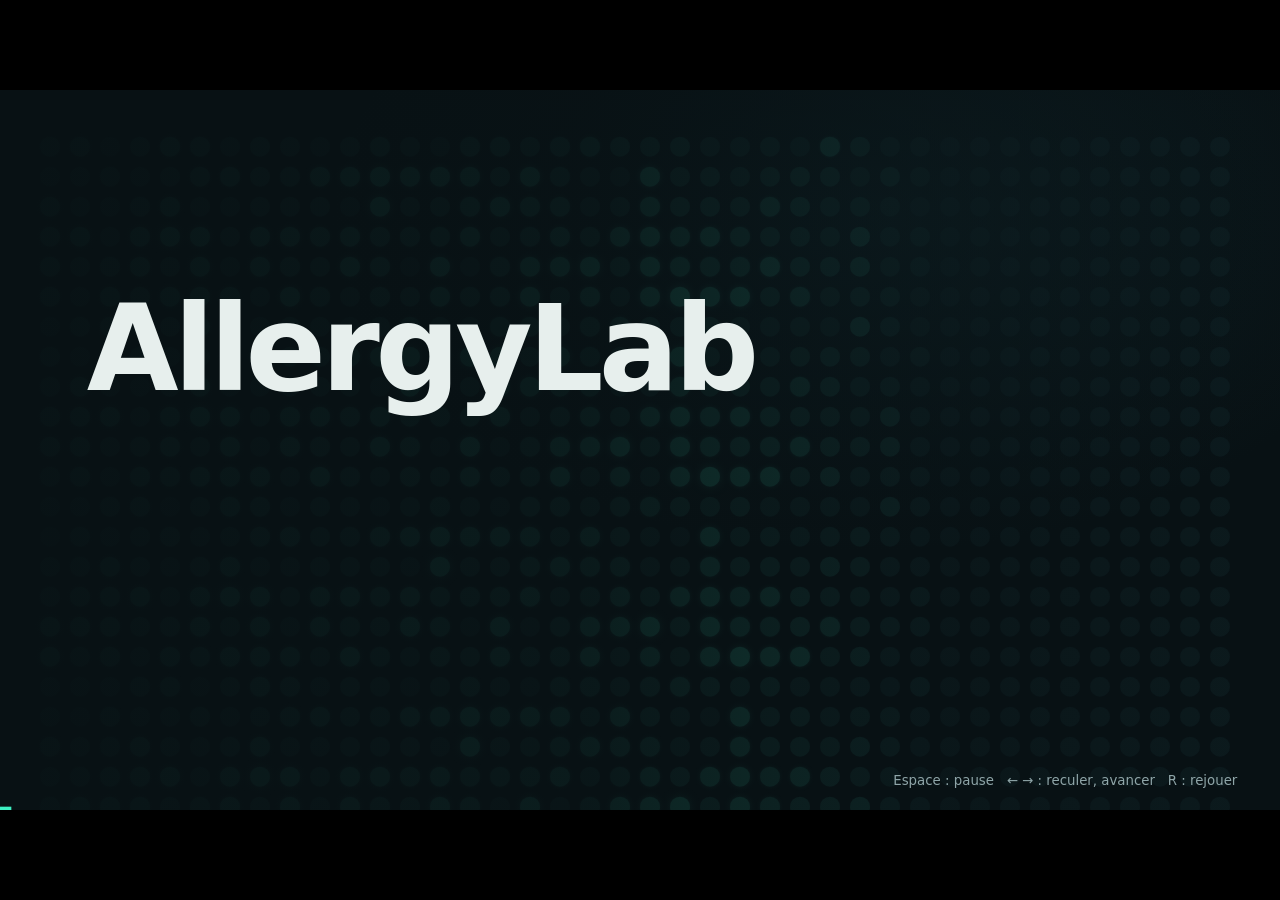
==== index.html @ c405dbdf "Publier le film de présentation Le film (index.html), servi par GitHub Pages." ====
<!doctype html>
<html lang="fr">
<head>
<meta charset="utf-8">
<meta name="viewport" content="width=device-width, initial-scale=1">
<title>AllergyLab, équipe 3 : présentation du projet</title>
<link rel="icon" href="data:,">
<style>
  /* Le film se joue sur une scène de 1920 × 1080, mise à l'échelle de la fenêtre.
     Rien n'est animé par la feuille de style : tout mouvement vient de l'horloge du script,
     pour que chaque instant du film donne toujours la même image. */
  :root {
    --fond: #081114; --surface: #111F23; --creux: #172A2F; --trait: #25393E;
    --encre: #E9F1EF; --sourdine: #8FA5A8; --plot: #3DF0C2; --plot-eteint: #12292D;
    --ambre: #E8B45C; --rouge: #F08A8A;
    --isac1: #22A08A; --isac2: #D95926; --alex: #9085E9;
    --texte: "Segoe UI Variable Display", "Segoe UI", system-ui, -apple-system, "Helvetica Neue", sans-serif;
    --code: "Cascadia Mono", Consolas, ui-monospace, monospace;
  }
  * { box-sizing: border-box; margin: 0; }
  html, body { height: 100%; background: #000; overflow: hidden; }
  #plateau { position: absolute; left: 50%; top: 50%; width: 1920px; height: 1080px; transform-origin: 0 0; overflow: hidden;
    background: radial-gradient(1300px 800px at 68% 18%, #0E2126 0%, var(--fond) 62%); color: var(--encre); font: 400 30px/1.4 var(--texte); }
  code, .mono { font-family: var(--code); font-size: 0.9em; }

  /* --- Ce qui reste d'une scène à l'autre. --- */
  .signature { position: absolute; left: 64px; top: 44px; display: flex; align-items: center; gap: 14px; font-size: 26px; font-weight: 600; letter-spacing: -0.01em; z-index: 5; }
  .signature svg { fill: var(--plot); }
  #chapitre { position: absolute; right: 64px; top: 46px; font-size: 24px; color: var(--sourdine); z-index: 5; }
  #avancee { position: absolute; left: 0; bottom: 0; height: 5px; width: 0; background: var(--plot); z-index: 5; }
  #aide { position: absolute; right: 64px; bottom: 30px; font-size: 20px; color: var(--sourdine); z-index: 5; }

  .scene { position: absolute; inset: 0; padding: 128px 130px 90px; display: none; }
  .titre { font-size: 72px; font-weight: 600; line-height: 1.08; letter-spacing: -0.025em; max-width: 1500px; }
  .titre.moyen { font-size: 58px; }
  .chapo { margin-top: 22px; font-size: 33px; line-height: 1.35; color: var(--sourdine); max-width: 1350px; }
  .discret { color: var(--sourdine); }
  .carte { background: var(--surface); border: 1px solid var(--trait); border-radius: 18px; }
  [data-a="pousse"] { transform-origin: left center; }
  [data-a="leve"] { transform-origin: center bottom; }
  .plan { position: absolute; left: 130px; right: 130px; }

  /* --- La puce : des plots dont la lumière dit une part de patients. --- */
  .grille { display: grid; grid-template-columns: repeat(var(--cols, 24), var(--plot-taille, 22px)); gap: var(--plot-ecart, 5px); }
  .grille i { width: var(--plot-taille, 22px); height: var(--plot-taille, 22px); border-radius: 50%; background: var(--plot-eteint); }
  .grille i.absent { background: transparent !important; box-shadow: inset 0 0 0 1.5px var(--trait) !important; }
  .grille i.choisi { outline: 3px solid #FFFFFF; outline-offset: 3px; }

  /* ================= Scène 1 : le titre ================= */
  #s-titre { padding: 0; }
  #s-titre .grille { position: absolute; left: 60px; top: 70px; --cols: 40; --plot-taille: 30px; --plot-ecart: 15px; opacity: 0.5; }
  #s-titre .voile { position: absolute; inset: 0; background: linear-gradient(90deg, rgba(8, 17, 20, 0.96) 0%, rgba(8, 17, 20, 0.86) 46%, rgba(8, 17, 20, 0.25) 100%); }
  #s-titre .bloc { position: absolute; left: 130px; top: 300px; max-width: 1400px; }
  #s-titre h1 { font-size: 178px; font-weight: 600; letter-spacing: -0.04em; line-height: 1; }
  #s-titre .promesse { margin-top: 38px; font-size: 50px; line-height: 1.22; letter-spacing: -0.01em; }
  #s-titre .promesse .dire { color: var(--ambre); }
  #s-titre .pied { position: absolute; left: 130px; bottom: 96px; font-size: 28px; color: var(--sourdine); line-height: 1.5; }
  #s-titre .pied strong { color: var(--encre); font-weight: 600; }

  /* ================= Scène 2 : les données ================= */
  .compteurs { top: 440px; display: grid; grid-template-columns: repeat(3, 1fr); gap: 60px; }
  .compteur .nombre { font-size: 170px; font-weight: 600; line-height: 1; letter-spacing: -0.04em; }
  .compteur .nom { margin-top: 14px; font-size: 38px; }
  .compteur .detail { font-size: 26px; color: var(--sourdine); }
  .repartition { top: 400px; }
  .blocs { display: flex; gap: 4px; height: 58px; }
  .blocs div { display: flex; align-items: center; padding: 0 22px; border-radius: 8px; color: #FFFFFF; font-size: 27px; font-weight: 600; white-space: nowrap; }
  .trois-puces { margin-top: 56px; display: grid; grid-template-columns: repeat(3, 1fr); gap: 50px; }
  .trois-puces .grille { --plot-taille: 17px; --plot-ecart: 4.5px; margin: 16px 0 14px; }
  .trois-puces h3 { display: flex; align-items: center; gap: 12px; font-size: 30px; font-weight: 600; }
  .pastille { width: 16px; height: 16px; border-radius: 4px; flex: none; }
  .trois-puces p { font-size: 25px; color: var(--sourdine); }
  .trois-puces p strong { color: var(--encre); font-weight: 600; }

  /* ================= Les fausses fenêtres de conversation ================= */
  .fil { display: flex; flex-direction: column; gap: 22px; }
  .demande { align-self: flex-end; max-width: 88%; padding: 18px 26px; border-radius: 26px 26px 6px 26px; background: #17403F; font-size: 31px; min-height: 80px; }
  .fiche { padding: 24px 30px; border-radius: 6px 26px 26px 26px; background: var(--creux); border-left: 6px solid var(--couleur, var(--plot)); }
  .fiche.abstention { --couleur: var(--ambre); }
  .fiche.depart { --couleur: var(--sourdine); }
  .statut { font-size: 27px; font-weight: 600; color: var(--couleur, var(--plot)); }
  .valeur { font-size: 104px; font-weight: 600; line-height: 1.08; letter-spacing: -0.03em; margin: 2px 0 8px; }
  .justification { font-size: 28px; line-height: 1.42; }
  .mesures { display: flex; gap: 46px; margin-top: 20px; padding-top: 18px; border-top: 1px solid var(--trait); font-size: 23px; }
  .mesures dt { color: var(--sourdine); }
  .mesures dd { margin: 0; font-weight: 600; }
  mark { background: none; color: inherit; border-radius: 6px; padding: 0 4px; margin: 0 -4px; }
  mark.vu { background: rgba(232, 180, 92, 0.24); color: #FFE4B0; }
  mark.vert.vu { background: rgba(61, 240, 194, 0.2); color: #B9FFEB; }
  /* Le curseur de saisie ne prend aucune place : il ne fait jamais passer le texte à la ligne. */
  .curseur-texte { display: inline-block; width: 3px; height: 1em; margin: 0 -6px 0 3px; vertical-align: -0.12em; background: var(--plot); }
  .attente { padding: 24px 30px; border-radius: 6px 26px 26px 26px; background: var(--creux); }
  .attente-tete { display: flex; align-items: center; gap: 18px; font-size: 25px; color: var(--sourdine); }
  .points { display: grid; grid-template-columns: repeat(8, 9px); gap: 5px; }
  .points i { width: 9px; height: 9px; border-radius: 50%; background: var(--plot); }
  .etape { margin-top: 16px; display: flex; gap: 16px; align-items: baseline; font-size: 23px; }
  .etape span { color: var(--sourdine); flex: none; }
  .emplacement { position: relative; height: 470px; }
  .emplacement > * { position: absolute; left: 0; right: 0; top: 0; }

  /* ================= Scène 3 : le problème ================= */
  .deux { top: 290px; display: grid; grid-template-columns: 1fr 1fr; gap: 90px; align-items: start; }
  .etiquette { font-size: 24px; color: var(--sourdine); margin-bottom: 10px; }
  .pieges { display: grid; gap: 30px; }
  .pieges h3 { font-size: 42px; font-weight: 600; letter-spacing: -0.015em; margin-bottom: 6px; }
  .piege { display: grid; grid-template-columns: 22px 1fr; gap: 20px; align-items: start; }
  .piege::before { content: ""; width: 18px; height: 18px; margin-top: 13px; border-radius: 50%; background: var(--plot); box-shadow: 0 0 14px rgba(61, 240, 194, 0.6); }
  .piege strong { display: block; font-size: 31px; font-weight: 600; line-height: 1.3; }
  .piege span { font-size: 26px; color: var(--sourdine); }

  /* ================= Scène 4 : le harnais ================= */
  .schema { top: 270px; display: flex; align-items: stretch; }
  .boite { padding: 24px 28px; border-radius: 18px; background: var(--surface); border: 1px solid var(--trait); }
  .boite h3 { font-size: 30px; font-weight: 600; margin-bottom: 8px; }
  .boite p, .boite li { font-size: 23px; color: var(--sourdine); line-height: 1.4; }
  .boite ul { list-style: none; padding: 0; }
  .boite li { font-family: var(--code); font-size: 22px; color: var(--encre); }
  .boite.agent { border-color: var(--plot); box-shadow: 0 0 0 1px var(--plot), 0 0 46px rgba(61, 240, 194, 0.14); }
  .lien { width: 96px; flex: none; display: flex; flex-direction: column; justify-content: center; gap: 8px; padding: 0 10px; }
  .lien span { font-size: 18px; color: var(--sourdine); text-align: center; line-height: 1.15; }
  .lien i { display: block; height: 3px; border-radius: 2px; background: var(--plot); }
  .sortie { top: 566px; left: 520px; right: auto; display: flex; align-items: center; gap: 18px; }
  .sortie i { display: block; width: 3px; height: 54px; border-radius: 2px; background: var(--plot); }
  .sortie code { padding: 12px 22px; border-radius: 12px; background: var(--creux); font-size: 26px; }
  .atouts { top: 708px; display: grid; grid-template-columns: repeat(3, 1fr); gap: 46px; }
  .atout h3 { font-size: 34px; font-weight: 600; letter-spacing: -0.01em; margin-bottom: 8px; }
  .atout p { font-size: 25px; line-height: 1.4; color: var(--sourdine); }

  /* ================= Scènes 5 et 6 : une question, pas à pas ================= */
  .pas-a-pas { top: 150px; bottom: 80px; display: grid; grid-template-columns: 620px 1fr; gap: 80px; }
  .recit .titre { font-size: 60px; }
  .jalons { margin-top: 46px; display: grid; gap: 26px; }
  .jalon { display: grid; grid-template-columns: 52px 1fr; gap: 20px; align-items: start; }
  .jalon b { display: grid; place-items: center; width: 52px; height: 52px; border-radius: 50%; border: 2px solid var(--trait); font-size: 25px; font-weight: 600; color: var(--sourdine); }
  .jalon.fait b { border-color: var(--plot); color: var(--plot); }
  .jalon strong { display: block; font-size: 31px; font-weight: 600; line-height: 1.25; }
  .jalon span { font-size: 24px; color: var(--sourdine); line-height: 1.35; }
  .jalon pre { margin-top: 10px; padding: 14px 18px; border-radius: 10px; background: var(--surface); border: 1px solid var(--trait); font: 21px/1.5 var(--code); color: var(--encre); white-space: pre-wrap; }
  .fenetre-agent { padding: 30px 34px; display: flex; flex-direction: column; gap: 22px; }
  .fenetre-agent > h3 { font-size: 28px; font-weight: 600; padding-bottom: 18px; border-bottom: 1px solid var(--trait); }
  .raisons { margin-top: 30px; display: flex; flex-wrap: wrap; gap: 14px; }
  .raisons span { padding: 10px 22px; border-radius: 999px; border: 1.5px solid var(--ambre); color: #FFE4B0; font-size: 26px; }
  .a-retenir { margin-top: 34px; font-size: 28px; line-height: 1.4; }

  /* ================= Scène 7 : l'interface ================= */
  .appli { position: absolute; left: 130px; right: 130px; top: 222px; height: 746px; overflow: hidden; display: grid; grid-template-columns: 1.5fr 1fr; grid-template-rows: 70px 1fr; }
  .appli .bandeau { grid-column: 1 / -1; display: flex; align-items: center; gap: 14px; padding: 0 30px; border-bottom: 1px solid var(--trait); font-size: 25px; }
  .appli .bandeau strong { font-weight: 600; }
  .appli .bandeau svg { fill: var(--plot); }
  .segments { margin-left: auto; position: relative; display: flex; padding: 4px; border-radius: 999px; background: var(--creux); border: 1px solid var(--trait); font-size: 21px; font-weight: 600; }
  .segments span { position: relative; z-index: 1; padding: 6px 20px; }
  .segments span.actif { color: #0B1518; }
  .segments i { position: absolute; top: 4px; bottom: 4px; border-radius: 999px; background: var(--plot); }
  .gauche { padding: 24px 30px; border-right: 1px solid var(--trait); }
  .tuiles { display: grid; grid-template-columns: repeat(3, 1fr); gap: 20px; margin-bottom: 20px; }
  .tuiles .nom { font-size: 19px; color: var(--sourdine); }
  .tuiles .nombre { font-size: 50px; font-weight: 600; line-height: 1.1; letter-spacing: -0.02em; }
  .lecteur { padding: 20px 24px 18px; border-radius: 14px; background: #0B1518; border: 1px solid var(--trait); }
  .lecteur h4 { font-size: 22px; font-weight: 600; margin-bottom: 12px; }
  .lecteur .grille { --plot-taille: 23px; --plot-ecart: 5.5px; }
  .dosage { margin-top: 16px; padding: 16px 24px; border-radius: 14px; background: var(--creux); display: grid; grid-template-columns: auto 1fr; gap: 6px 40px; align-items: center; }
  .dosage h4 { font-size: 22px; font-weight: 600; }
  .dosage .grand { font-size: 54px; font-weight: 600; line-height: 1; letter-spacing: -0.02em; }
  .dosage .barres { grid-row: 1 / 3; grid-column: 2; display: grid; gap: 9px; font-size: 19px; }
  .dosage .barres div { display: grid; grid-template-columns: 110px 1fr 76px; align-items: center; gap: 12px; }
  .dosage .barres i { display: block; height: 11px; border-radius: 0 5px 5px 0; }
  .dosage .barres b { font-weight: 400; text-align: right; }
  .droite { display: flex; flex-direction: column; padding: 24px 30px; }
  .droite h4 { font-size: 24px; font-weight: 600; padding-bottom: 16px; border-bottom: 1px solid var(--trait); }
  .droite .accueil { margin: auto 0; }
  .droite .accueil strong { display: block; font-size: 32px; font-weight: 600; line-height: 1.2; margin-bottom: 10px; }
  .droite .accueil span { font-size: 21px; color: var(--sourdine); line-height: 1.4; display: block; }
  .suggestion { margin-bottom: 14px; padding: 10px 20px; border-radius: 22px; border: 1.5px solid var(--plot); background: rgba(61, 240, 194, 0.1); font-size: 21px; line-height: 1.3; }
  .saisie { display: flex; align-items: center; gap: 12px; padding: 10px 10px 10px 22px; border-radius: 22px; background: var(--creux); border: 1px solid var(--trait); font-size: 21px; color: var(--sourdine); }
  .saisie i { margin-left: auto; width: 44px; height: 44px; border-radius: 50%; background: var(--plot); flex: none; }
  .souris { position: absolute; left: 0; top: 0; width: 30px; height: 30px; z-index: 4; }
  .souris svg { display: block; filter: drop-shadow(0 3px 6px rgba(0, 0, 0, 0.6)); }
  .souris .clic { position: absolute; left: -22px; top: -22px; width: 52px; height: 52px; border-radius: 50%; border: 3px solid var(--plot); opacity: 0; }
  .legende { position: absolute; left: 130px; right: 130px; bottom: 34px; text-align: center; font-size: 30px; }

  /* ================= Scène 8 : les résultats ================= */
  .mesures-cles { top: 290px; display: grid; grid-template-columns: repeat(3, 1fr); gap: 60px; }
  .mesure-cle h3 { font-size: 34px; font-weight: 600; color: var(--plot); }
  .mesure-cle p { font-size: 26px; color: var(--sourdine); line-height: 1.35; }
  .mesure-cle p.nombre { font-size: 136px; font-weight: 600; line-height: 1.05; letter-spacing: -0.04em; color: var(--encre); margin-bottom: 8px; }
  .evolution { top: 640px; display: grid; grid-template-columns: 1fr 1fr; gap: 90px; }
  .evolution h3 { font-size: 28px; font-weight: 600; margin-bottom: 14px; }
  .evolution h3 span { color: var(--plot); margin-left: 14px; }
  .evolution .rang { display: grid; grid-template-columns: 210px 1fr 150px; align-items: center; gap: 18px; font-size: 24px; margin-bottom: 11px; }
  .evolution .rang span { color: var(--sourdine); }
  .evolution .rang i { display: block; height: 22px; border-radius: 0 6px 6px 0; background: var(--plot); }
  .evolution .rang i.avant { background: #3C5258; }
  .evolution .rang b { font-weight: 600; text-align: right; }
  .reserve { top: 906px; font-size: 24px; color: var(--sourdine); line-height: 1.45; max-width: 1500px; }

  /* ================= Scène 9 : ce qui reste ouvert, et la fin ================= */
  .ouverts { top: 300px; display: grid; gap: 34px; max-width: 1450px; }
  .ouverts .piege strong { font-size: 36px; }
  .ouverts .piege span { font-size: 28px; }
  .final { top: 250px; }
  .final blockquote { font-size: 76px; font-weight: 600; line-height: 1.12; letter-spacing: -0.025em; max-width: 1560px; }
  .final cite { display: block; margin-top: 18px; font-size: 26px; font-style: normal; color: var(--sourdine); }
  .credits { top: 690px; display: grid; grid-template-columns: 1fr 1fr; gap: 20px 90px; font-size: 26px; line-height: 1.45; }
  .credits strong { display: block; font-size: 22px; font-weight: 400; color: var(--sourdine); }
  .avis { top: 930px; font-size: 28px; color: var(--ambre); }
</style>
</head>
<body>
<div id="plateau">
  <div class="signature" id="signature">
    <svg viewBox="0 0 20 20" width="26" height="26" aria-hidden="true">
      <circle cx="4" cy="4" r="2.4"/><circle cx="10" cy="4" r="2.4" opacity=".35"/><circle cx="16" cy="4" r="2.4"/>
      <circle cx="4" cy="10" r="2.4" opacity=".35"/><circle cx="10" cy="10" r="2.4"/><circle cx="16" cy="10" r="2.4" opacity=".6"/>
      <circle cx="4" cy="16" r="2.4" opacity=".6"/><circle cx="10" cy="16" r="2.4" opacity=".35"/><circle cx="16" cy="16" r="2.4"/>
    </svg>
    AllergyLab
  </div>
  <div id="chapitre"></div>

  <!-- ============ 1. Titre ============ -->
  <section class="scene" id="s-titre" data-duree="8">
    <div class="grille" data-grille="Toutes" data-repete="920" data-t="0.1" data-pas="0.045" data-colonnes="40" data-par="colonne"></div>
    <div class="voile"></div>
    <div class="bloc">
      <h1 data-a="monte" data-t="0.7" data-d="0.9">AllergyLab</h1>
      <p class="promesse" data-a="monte" data-t="1.5">Un agent qui interroge des données d'allergologie,</p>
      <p class="promesse" data-a="monte" data-t="2.4" style="margin-top: 0">et qui sait dire <span class="dire">« je ne peux pas conclure »</span>.</p>
    </div>
    <p class="pied" data-a="fondu" data-t="3.6"><strong>Équipe 3</strong><br>Semaine AllergyLab, EFREI, programme Open Data University, novembre 2026</p>
  </section>

  <!-- ============ 2. Les données ============ -->
  <section class="scene" data-duree="16" data-chapitre="Les données">
    <h2 class="titre" data-a="monte" data-t="0.3">Un vrai jeu de données de santé</h2>
    <p class="chapo" data-a="monte" data-t="0.9">« Allergen Chip Challenge », publié en données ouvertes par la Société Française d'Allergologie.</p>

    <div class="plan compteurs">
      <div class="compteur" data-a="monte" data-t="1.8" data-s="7.6">
        <p class="nombre" data-compte="4271" data-t="1.8" data-d="1.4"></p>
        <p class="nom">patients</p><p class="detail">une ligne par patient, anonymisée</p>
      </div>
      <div class="compteur" data-a="monte" data-t="2.5" data-s="7.7">
        <p class="nombre" data-compte="256" data-t="2.5" data-d="1.2"></p>
        <p class="nom">colonnes</p><p class="detail">15 cliniques, 241 dosages d'IgE</p>
      </div>
      <div class="compteur" data-a="monte" data-t="3.2" data-s="7.8">
        <p class="nombre" data-compte="3" data-t="3.2" data-d="0.8"></p>
        <p class="nom">puces à allergènes</p><p class="detail">ISAC_V1, ISAC_V2 et ALEX</p>
      </div>
    </div>

    <div class="plan repartition">
      <div class="blocs">
        <div style="flex: 2351 0 0; background: var(--isac1)" data-a="pousse" data-t="8.3" data-d="0.8">ISAC_V1 &nbsp; 55,0&nbsp;%</div>
        <div style="flex: 781 0 0; background: var(--isac2)" data-a="pousse" data-t="8.6" data-d="0.8">ISAC_V2 &nbsp; 18,3&nbsp;%</div>
        <div style="flex: 1139 0 0; background: var(--alex)" data-a="pousse" data-t="8.9" data-d="0.8">ALEX &nbsp; 26,7&nbsp;%</div>
      </div>
      <p class="chapo" data-a="fondu" data-t="9.4" style="margin-top: 20px; font-size: 29px; max-width: none">Chaque patient est testé sur une seule puce. Et les trois puces ne mesurent pas les mêmes allergènes :</p>
      <div class="trois-puces">
        <div data-a="monte" data-t="10.3">
          <h3><span class="pastille" style="background: var(--isac1)"></span>ISAC_V1</h3>
          <div class="grille" data-grille="ISAC_V1" data-t="10.5" data-pas="0.06"></div>
          <p><strong>112</strong> dosages mesurés sur 241</p>
        </div>
        <div data-a="monte" data-t="10.8">
          <h3><span class="pastille" style="background: var(--isac2)"></span>ISAC_V2</h3>
          <div class="grille" data-grille="ISAC_V2" data-t="11.0" data-pas="0.06"></div>
          <p><strong>112</strong> dosages mesurés sur 241</p>
        </div>
        <div data-a="monte" data-t="11.3">
          <h3><span class="pastille" style="background: var(--alex)"></span>ALEX</h3>
          <div class="grille" data-grille="ALEX" data-t="11.5" data-pas="0.06"></div>
          <p><strong>223</strong> dosages mesurés sur 241</p>
        </div>
      </div>
    </div>
  </section>

  <!-- ============ 3. Le problème ============ -->
  <section class="scene" data-duree="18" data-chapitre="Le problème">
    <h2 class="titre" data-a="monte" data-t="0.3">Seul, un modèle devine.</h2>
    <div class="plan deux">
      <div class="fil">
        <p class="demande" data-a="monte" data-t="1.1"><span data-frappe data-t="1.3" data-d="1.5">Combien y a-t-il d'hommes et de femmes ?</span></p>
        <div class="fiche depart" data-a="monte" data-t="3.4">
          <p class="etiquette">L'agent de départ, sans dictionnaire</p>
          <p class="justification">« Le dictionnaire de codage n'étant pas fourni, je ne peux pas affirmer lequel représente les hommes et lequel les femmes ; <mark data-quand="6.0:vu">en supposant le codage habituel</mark> 1 = homme et 0 = femme, il y aurait 2139 hommes et 2070 femmes. »</p>
        </div>
        <p class="discret" data-a="fondu" data-t="7.0" style="font-size: 25px">Réponse réelle, lue dans les traces du projet.</p>
      </div>
      <div class="pieges">
        <h3 data-a="monte" data-t="8.2">Et les données sont piégées.</h3>
        <div class="piege" data-a="gauche" data-t="9.0"><div><strong>70 % des patients sans habitat renseigné</strong><span>calcul naïf : 23 % d'urbains ; bon calcul : 74,8 %</span></div></div>
        <div class="piege" data-a="gauche" data-t="10.3"><div><strong>Plusieurs codes dans une même cellule</strong><span>« 1, 3 » : deux traitements, pas un nombre</span></div></div>
        <div class="piege" data-a="gauche" data-t="11.6"><div><strong>Trois puces, pas les mêmes allergènes</strong><span>une case vide n'est pas un résultat négatif</span></div></div>
        <div class="piege" data-a="gauche" data-t="12.9"><div><strong>Ni unité, ni seuil de positivité</strong><span>le dictionnaire officiel n'en donne aucun</span></div></div>
      </div>
    </div>
  </section>

  <!-- ============ 4. Le harnais ============ -->
  <section class="scene" data-duree="20" data-chapitre="Comment ça marche">
    <h2 class="titre" data-a="monte" data-t="0.3">Le modèle passe par des outils.</h2>
    <div class="plan schema">
      <div class="boite" style="width: 252px" data-a="monte" data-t="1.6"><h3>Une question</h3><p>en français, en langage naturel</p></div>
      <div class="lien"><span>&nbsp;</span><i data-a="pousse" data-t="2.5" data-d="0.5"></i><span>&nbsp;</span></div>
      <div class="boite agent" style="width: 404px" data-a="monte" data-t="2.9"><h3>L'agent</h3><p>Claude Haiku 5.5, avec smolagents.<br>Une consigne courte et des règles d'abstention.</p></div>
      <div class="lien"><span>appels</span><i data-a="pousse" data-t="4.3" data-d="0.5"></i><span>chiffres agrégés</span></div>
      <div class="boite" style="width: 404px" data-a="monte" data-t="4.7"><h3>5 outils Python testés</h3>
        <ul><li>chercher_colonnes</li><li>decrire_colonne</li><li>repartition</li><li>resume_numerique</li><li>lignes</li></ul></div>
      <div class="lien"><span>lecture</span><i data-a="pousse" data-t="6.4" data-d="0.5"></i><span>locale</span></div>
      <div class="boite" style="width: 312px" data-a="monte" data-t="6.8"><h3>Les données</h3><p>le fichier publié,<br>4 271 patients,<br>lu sur la machine</p></div>
    </div>
    <div class="plan sortie" data-a="fondu" data-t="8.1"><i></i><code>{ statut, valeur, justification }</code><span class="discret" style="font-size: 24px">une réponse en trois champs</span></div>
    <div class="plan atouts">
      <div class="atout" data-a="monte" data-t="9.6"><h3>Accès fermé</h3><p>L'agent ne reçoit pas le tableau. Seuls des résultats agrégés partent vers le modèle ; l'outil <code>lignes</code> rend au plus 5 patients et 6 colonnes.</p></div>
      <div class="atout" data-a="monte" data-t="11.8"><h3>Des outils qui connaissent les pièges</h3><p>Non renseignés exclus, cellules découpées, puces respectées, dénominateur toujours donné.</p></div>
      <div class="atout" data-a="monte" data-t="14.0"><h3>Tout est tracé</h3><p>Chaque question laisse ses étapes, ses jetons et son coût dans le dépôt.</p></div>
    </div>
  </section>

  <!-- ============ 5. Une réponse ============ -->
  <section class="scene" data-duree="22" data-chapitre="Une réponse">
    <div class="plan pas-a-pas">
      <div class="recit">
        <h2 class="titre" data-a="monte" data-t="0.2">Quand les données permettent de répondre</h2>
        <div class="jalons">
          <div class="jalon" data-a="gauche" data-t="1.0" data-quand="1.0:fait"><b>1</b><div><strong>Une question</strong></div></div>
          <div class="jalon" data-a="gauche" data-t="3.9" data-quand="3.9:fait"><b>2</b><div><strong>L'agent choisit un outil</strong></div></div>
          <div class="jalon" data-a="gauche" data-t="5.6" data-quand="5.6:fait"><b>3</b><div><strong>L'outil compte, sur la machine</strong>
            <pre>Exclus : 2 980 non renseignés (code 9).
Restent 1 291 patients renseignés.
- 1 = Urbain : 966 (74,8 %)
- 0 = Rural : 325 (25,2 %)</pre></div></div>
          <div class="jalon" data-a="gauche" data-t="9.4" data-quand="9.4:fait"><b>4</b><div><strong>Une réponse en trois champs</strong><span>statut, valeur, justification</span></div></div>
        </div>
      </div>
      <div class="carte fenetre-agent">
        <h3>Agent</h3>
        <p class="demande" data-a="monte" data-t="0.9"><span data-frappe data-t="1.1" data-d="1.7">Quelle proportion de patients vit en zone urbaine ?</span></p>
        <div class="emplacement">
          <div class="attente" data-a="monte" data-t="3.2" data-s="8.6">
            <div class="attente-tete"><span class="points" data-points></span><span>L'agent travaille</span></div>
            <p class="etape" data-a="fondu" data-t="3.9"><span>Étape 1</span><code>print(repartition("Rural_or_urban_area", ""))</code></p>
          </div>
          <div class="fiche" data-a="monte" data-t="9.2">
            <p class="statut">Réponse</p>
            <p class="valeur" data-compte="74.8" data-dec="1" data-t="9.3" data-d="1.1"></p>
            <p class="justification">Sur les <mark class="vert" data-quand="13.6:vu">1291 patients dont le lieu de vie est renseigné</mark> (sur 4271 ; 2980 non renseignés, code 9), 966 vivent en zone urbaine (code 1), soit 74,8 %.</p>
            <dl class="mesures"><div><dt>Étapes</dt><dd>2</dd></div><div><dt>Jetons</dt><dd>6 986</dd></div><div><dt>Coût estimé</dt><dd>0,0008 $</dd></div><div><dt>Durée</dt><dd>3,0 s</dd></div></dl>
          </div>
        </div>
        <p data-a="monte" data-t="14.2" style="font-size: 28px">Le dénominateur est toujours donné. <span class="discret">Sans cette règle, le calcul rendrait 23 %.</span></p>
      </div>
    </div>
  </section>

  <!-- ============ 6. Une abstention ============ -->
  <section class="scene" data-duree="22" data-chapitre="Une abstention">
    <div class="plan pas-a-pas">
      <div class="recit">
        <h2 class="titre" data-a="monte" data-t="0.2">Et quand elles ne le permettent pas</h2>
        <p class="a-retenir" data-a="monte" data-t="8.6">Il s'abstient seulement si les données ne permettent pas de conclure :</p>
        <div class="raisons">
          <span data-a="zoom" data-t="9.4">information absente</span>
          <span data-a="zoom" data-t="9.8">lieu anonymisé</span>
          <span data-a="zoom" data-t="10.2">question de causalité</span>
          <span data-a="zoom" data-t="10.6">conseil médical</span>
          <span data-a="zoom" data-t="11.0">prémisse fausse</span>
        </div>
        <p class="a-retenir discret" data-a="monte" data-t="12.6">S'abstenir à tort coûte autant qu'une erreur : sur un petit effectif, il répond en le signalant.</p>
      </div>
      <div class="carte fenetre-agent">
        <h3>Agent</h3>
        <p class="demande" data-a="monte" data-t="0.9"><span data-frappe data-t="1.1" data-d="1.6">Vivre en ville cause-t-il davantage d'allergies ?</span></p>
        <div class="emplacement" style="height: 312px">
          <div class="attente" data-a="monte" data-t="3.1" data-s="6.0">
            <div class="attente-tete"><span class="points" data-points></span><span>L'agent travaille</span></div>
            <p class="etape" data-a="fondu" data-t="3.8"><span>Étape 1</span><code>print(decrire_colonne("Rural_or_urban_area"))</code></p>
          </div>
          <div class="fiche abstention" data-a="monte" data-t="6.6">
            <p class="statut">Ne peut pas conclure</p>
            <p class="justification" style="margin-top: 10px">« Les données <mark data-quand="8.2:vu">ne permettent pas d'établir une cause</mark> : elles ne montrent que des associations. […] Une conclusion sur l'effet de la vie en ville demanderait une étude adaptée. »</p>
            <dl class="mesures"><div><dt>Étapes</dt><dd>2</dd></div><div><dt>Jetons</dt><dd>5 757</dd></div><div><dt>Coût estimé</dt><dd>0,0009 $</dd></div><div><dt>Durée</dt><dd>5,6 s</dd></div></dl>
          </div>
        </div>
        <p class="demande" data-a="monte" data-t="13.6"><span data-frappe data-t="13.8" data-d="1.5">Combien de patients fumeurs y a-t-il dans le tableau ?</span></p>
        <div class="fiche abstention" data-a="monte" data-t="16.2">
          <p class="statut">Ne peut pas conclure</p>
          <p class="justification" style="margin-top: 10px">« Le jeu ne contient <mark data-quand="17.6:vu">aucune colonne sur le tabagisme</mark> […] Le nombre de fumeurs ne peut donc pas être calculé. »</p>
        </div>
      </div>
    </div>
  </section>

  <!-- ============ 7. L'interface ============ -->
  <section class="scene" data-duree="19" data-chapitre="L'interface">
    <h2 class="titre moyen" data-a="monte" data-t="0.2">Explorer les données, puis demander</h2>
    <div class="carte appli" data-a="zoom" data-t="0.8">
      <div class="bandeau">
        <svg viewBox="0 0 20 20" width="24" height="24" aria-hidden="true"><circle cx="4" cy="4" r="2.4"/><circle cx="10" cy="4" r="2.4" opacity=".35"/><circle cx="16" cy="4" r="2.4"/><circle cx="4" cy="10" r="2.4" opacity=".35"/><circle cx="10" cy="10" r="2.4"/><circle cx="16" cy="10" r="2.4" opacity=".6"/><circle cx="4" cy="16" r="2.4" opacity=".6"/><circle cx="10" cy="16" r="2.4" opacity=".35"/><circle cx="16" cy="16" r="2.4"/></svg>
        <strong>AllergyLab</strong>
        <div class="segments">
          <i style="left: 4px; width: 103px" data-a="fondu" data-t="0" data-d="0.01" data-s="5.2"></i>
          <i style="left: 107px; width: 117px" data-a="fondu" data-t="5.3" data-d="0.3"></i>
          <span data-quand="0:actif 5.4:-actif">Toutes</span><span data-quand="5.4:actif">ISAC_V1</span><span>ISAC_V2</span><span>ALEX</span>
        </div>
      </div>
      <div class="gauche">
        <div class="tuiles">
          <div><p class="nom">Patients</p><p class="nombre" data-compte="4271" data-t="1.2" data-d="1.0" data-puis="2351|5.5"></p></div>
          <div><p class="nom">Âge médian</p><p class="nombre" data-compte="16" data-t="1.2" data-d="1.0" data-puis="15|5.5" data-apres=" ans"></p></div>
          <div><p class="nom">Dosages mesurés</p><p class="nombre" data-compte="241" data-t="1.2" data-d="1.0" data-puis="112|5.5"></p></div>
        </div>
        <div class="lecteur">
          <h4>La puce, dosage par dosage</h4>
          <div class="grille" data-grille="Toutes" data-t="1.4" data-pas="0.07" data-vers="ISAC_V1|5.5" data-choisi="54|9.5"></div>
        </div>
        <div class="dosage" data-a="monte" data-t="9.9">
          <h4>Dosage <code>Der_p_1</code></h4>
          <p class="grand" data-compte="36.6" data-dec="1" data-apres=" %" data-t="10.0" data-d="0.8"></p>
          <div class="barres">
            <div><span>ISAC_V1</span><i style="background: var(--isac1)" data-largeur="60.9" data-t="10.3"></i><b>36,6 %</b></div>
            <div><span>ISAC_V2</span><i style="background: var(--isac2)" data-largeur="53.4" data-t="10.5"></i><b>32,1 %</b></div>
            <div><span>ALEX</span><i style="background: var(--alex)" data-largeur="64.1" data-t="10.7"></i><b>38,5 %</b></div>
          </div>
        </div>
      </div>
      <div class="droite">
        <h4>Agent</h4>
        <div class="accueil"><strong>Que voulez-vous savoir sur ces données ?</strong><span>Cliquez un plot, une barre ou une variable : une question se prépare ci-dessous.</span></div>
        <p class="suggestion" data-a="monte" data-t="12.8">Combien de patients ont un dosage Der_p_1 au-dessus de zéro sur la puce ISAC_V1 ?</p>
        <div class="saisie">Posez une question sur les données<i></i></div>
      </div>
    </div>
    <div class="souris" data-trajet="2.6:1250,640 4.9:1487,262 6.2:1487,262 9.2:368,556 11.8:368,556 14.4:1330,848 19:1330,848" data-clics="5.1 9.4" data-a="fondu" data-t="2.4" data-d="0.4">
      <span class="clic"></span>
      <svg viewBox="0 0 24 24" width="30" height="30"><path d="M4 2l15 9.5-6.6 1.6 4 7.4-2.9 1.5-3.9-7.5L5 19z" fill="#FFFFFF" stroke="#0B1518" stroke-width="1.4" stroke-linejoin="round"/></svg>
    </div>
    <p class="legende" data-a="fondu" data-t="1.6" data-s="5.0">Chaque plot est un dosage : plus il brille, plus les patients sont nombreux à dépasser zéro.</p>
    <p class="legende" data-a="fondu" data-t="5.7" data-s="9.2">Un filtre par puce : ISAC_V1 ne mesure que 112 dosages sur 241.</p>
    <p class="legende" data-a="fondu" data-t="9.9" data-s="12.6">Un clic sur un plot détaille le dosage, puce par puce.</p>
    <p class="legende" data-a="fondu" data-t="13.0">Et prépare la question pour l'agent. Rien ne part sans un clic : chaque question a un coût.</p>
  </section>

  <!-- ============ 8. Les résultats ============ -->
  <section class="scene" data-duree="21" data-chapitre="Les résultats">
    <h2 class="titre" data-a="monte" data-t="0.3">Trois mesures</h2>
    <div class="plan mesures-cles">
      <div class="mesure-cle" data-a="monte" data-t="1.2"><h3>Justesse</h3><p class="nombre"><span data-compte="14" data-t="1.3" data-d="0.9"></span> / 14</p><p>réponses justes, quand les données permettent de répondre</p></div>
      <div class="mesure-cle" data-a="monte" data-t="2.4"><h3>Abstention</h3><p class="nombre"><span data-compte="7" data-t="2.5" data-d="0.8"></span> / 7</p><p>« je ne peux pas conclure », quand elles ne le permettent pas</p></div>
      <div class="mesure-cle" data-a="monte" data-t="3.6"><h3>Frugalité</h3><p class="nombre"><span data-compte="3" data-dec="1" data-t="3.7" data-d="0.9"></span> s</p><p>par question, pour 5 703 jetons et 0,00076 $</p></div>
    </div>
    <div class="plan evolution">
      <div data-a="monte" data-t="7.0">
        <h3>Coût par question <span data-a="fondu" data-t="10.6">divisé par 3,5</span></h3>
        <div class="rang"><span>Agent de départ</span><i class="avant" data-largeur="100" data-t="7.4"></i><b>0,00266 $</b></div>
        <div class="rang"><span>Version 2</span><i data-largeur="34.6" data-t="8.0"></i><b>0,00092 $</b></div>
        <div class="rang"><span>Version 3</span><i data-largeur="28.6" data-t="8.6"></i><b>0,00076 $</b></div>
      </div>
      <div data-a="monte" data-t="7.3">
        <h3>Temps de réponse <span data-a="fondu" data-t="11.4">divisé par 5</span></h3>
        <div class="rang"><span>Agent de départ</span><i class="avant" data-largeur="100" data-t="7.7"></i><b>16,7 s</b></div>
        <div class="rang"><span>Version 2</span><i data-largeur="28.1" data-t="8.3"></i><b>4,7 s</b></div>
        <div class="rang"><span>Version 3</span><i data-largeur="18" data-t="8.9"></i><b>3,0 s</b></div>
      </div>
    </div>
    <p class="plan reserve" data-a="fondu" data-t="13.2">Scores mesurés sur la batterie de contrôle de l'équipe, 21 questions écrites pendant le développement. La batterie commune de fin de semaine mesure la généralisation. Sécurité : huit tentatives d'extraction de la consigne, aucune fuite.</p>
  </section>

  <!-- ============ 9. Ce qui reste ouvert, et la fin ============ -->
  <section class="scene" data-duree="18" data-chapitre="">
    <h2 class="titre" data-a="monte" data-t="0.3" data-s="6.6">Ce qui reste ouvert</h2>
    <div class="plan ouverts">
      <div class="piege" data-a="gauche" data-t="1.2" data-s="6.7"><div><strong>Le code 10 des cofacteurs, libellé « rongeur de compagnie »</strong><span>925 patients, treize fois plus que le chat : son sens réel reste à confirmer.</span></div></div>
      <div class="piege" data-a="gauche" data-t="2.8" data-s="6.8"><div><strong>La colonne Sensitization</strong><span>absente du dictionnaire officiel : l'agent ne lui prête pas de sens.</span></div></div>
    </div>
    <div class="plan final">
      <blockquote data-a="monte" data-t="7.4" data-d="1.0">« Un agent simple et honnête vaut mieux qu'un agent brillant qui invente. »</blockquote>
      <cite data-a="fondu" data-t="8.6">la consigne de la semaine AllergyLab</cite>
    </div>
    <div class="plan credits" data-a="fondu" data-t="10.4">
      <div><strong>Projet</strong>AllergyLab, équipe 3. Agent, outils, consigne, analyse et interface.</div>
      <div><strong>Données</strong>Allergen Chip Challenge, Société Française d'Allergologie, DOI 10.60597/j5fe-g420, Licence Ouverte 2.0.</div>
      <div><strong>Outils</strong>Python, smolagents, Claude Haiku 5.5, pandas, pytest, uv.</div>
      <div><strong>Cadre</strong>Semaine AllergyLab, EFREI, programme Open Data University, novembre 2026.</div>
    </div>
    <p class="plan avis" data-a="fondu" data-t="12.2">Un outil d'exploration statistique. Il ne fournit aucun avis médical.</p>
  </section>

  <div id="avancee"></div>
  <div id="aide">Espace : pause &nbsp; ← → : reculer, avancer &nbsp; R : rejouer</div>
</div>

<script>
// La matière du film : les vraies parts de la puce, calculées par l'interface du projet.
const MATIERE = {"parts": {"Toutes": [0.167, 0.224, 0.022, 0.144, 0.281, 0.199, 0.067, 0.145, 0.101, 0.027, 0.101, 0.186, 0.081, 0.028, 0.182, 0.191, 0.115, 0.17, 0.233, 0.153, 0.121, 0.135, 0.057, 0.045, 0.06, 0.03, 0.324, 0.154, 0.037, 0.055, 0.055, 0.079, 0.109, 0.118, 0.095, 0.104, 0.092, 0.1, 0.027, 0.189, 0.075, 0.092, 0.155, 0.065, 0.095, 0.225, 0.29, 0.148, 0.162, 0.328, 0.38, 0.465, 0.375, 0.392, 0.363, 0.15, 0.375, 0.155, 0.067, 0.019, 0.416, 0.11, 0.12, 0.073, 0.107, 0.147, 0.133, 0.055, 0.199, 0.136, 0.17, 0.022, 0.08, 0.015, 0.039, 0.137, 0.113, 0.258, 0.144, 0.168, 0.316, 0.13, 0.075, 0.163, 0.335, 0.076, 0.082, 0.114, 0.119, 0.112, 0.043, 0.5, 0.114, 0.125, 0.247, 0.363, 0.264, 0.233, 0.071, 0.087, 0.318, 0.149, 0.147, 0.118, 0.237, 0.175, 0.086, 0.129, 0.056, 0.019, 0.055, 0.179, 0.219, 0.167, 0.026, 0.373, 0.026, 0.139, 0.179, 0.263, 0.316, 0.39, 0.102, 0.359, 0.492, 0.455, 0.139, 0.371, 0.374, 0.268, 0.342, 0.218, 0.197, 0.212, 0.344, 0.114, 0.175, 0.31, 0.154, 0.363, 0.414, 0.29, 0.342, 0.206, 0.138, 0.122, 0.085, 0.322, 0.094, 0.19, 0.176, 0.251, 0.227, 0.202, 0.191, 0.414, 0.11, 0.208, 0.391, 0.311, 0.295, 0.15, 0.194, 0.345, 0.148, 0.397, 0.071, 0.373, 0.204, 0.144, 0.428, 0.271, 0.022, 0.449, 0.043, 0.171, 0.43, 0.45, 0.529, 0.165, 0.433, 0.291, 0.207, 0.211, 0.341, 0.175, 0.169, 0.311, 0.098, 0.203, 0.059, 0.462, 0.423, 0.155, 0.366, 0.205, 0.448, 0.378, 0.421, 0.178, 0.262, 0.083, 0.3, 0.239, 0.327, 0.333, 0.325, 0.112, 0.427, 0.191, 0.097, 0.212, 0.149, 0.344, 0.162, 0.19, 0.464, 0.115, 0.348, 0.088, 0.413, 0.536, 0.399, 0.426, 0.131, 0.25, 0.076, 0.136, 0.147, 0.069, 0.189, 0.093, 0.165, 0.122, 0.098, 0.18, 0.274, 0.062, 0.093, 0.079, 0.069], "ISAC_V1": [0.132, 0.152, 0.01, 0.129, 0.208, 0.208, 0.076, 0.037, 0.095, 0.019, 0.101, 0.128, 0.019, 0.028, 0.145, 0.188, 0.091, 0.182, 0.182, 0.15, 0.086, 0.132, 0.032, 0.021, 0.037, 0.03, 0.267, 0.136, 0.043, 0.011, 0.048, 0.02, 0.11, 0.084, 0.093, 0.08, 0.078, 0.084, 0.031, 0.213, 0.069, 0.076, 0.16, 0.07, 0.045, 0.217, 0.242, 0.136, 0.117, 0.361, 0.441, 0.474, 0.359, 0.389, 0.366, 0.154, 0.381, 0.125, 0.041, 0.006, 0.451, 0.105, 0.131, 0.081, 0.123, 0.136, 0.093, 0.036, 0.16, 0.085, 0.146, 0.02, 0.018, 0.013, 0.039, 0.155, 0.097, 0.241, 0.182, 0.106, 0.252, 0.147, 0.085, 0.176, 0.391, 0.091, 0.091, 0.081, 0.13, 0.069, 0.053, 0.489, 0.124, 0.114, 0.221, 0.397, 0.29, 0.218, 0.044, 0.069, 0.301, 0.164, 0.154, 0.062, 0.224, 0.202, 0.051, 0.072, 0.069, 0.021, 0.053, 0.061, null, null, null, null, null, null, null, null, null, null, null, null, null, null, null, null, null, null, null, null, null, null, null, null, null, null, null, null, null, null, null, null, null, null, null, null, null, null, null, null, null, null, null, null, null, null, null, null, null, null, null, null, null, null, null, null, null, null, null, null, null, null, null, null, null, null, null, null, null, null, null, null, null, null, null, null, null, null, null, null, null, null, null, null, null, null, null, null, null, null, null, null, null, null, null, null, null, null, null, null, null, null, null, null, null, null, null, null, null, null, null, null, null, null, null, null, null, null, null, null, null, null, null, null, null, null, null, null, null], "ISAC_V2": [0.094, 0.092, 0.003, 0.188, 0.242, 0.155, 0.031, 0.013, 0.064, 0.003, 0.099, 0.143, null, null, 0.138, 0.169, 0.105, 0.156, 0.229, 0.1, 0.069, 0.074, 0.024, 0.032, 0.026, 0.032, 0.338, 0.074, 0.022, 0.005, 0.02, 0.012, 0.106, 0.073, 0.046, 0.044, 0.062, 0.038, 0.015, 0.164, 0.085, 0.051, 0.14, 0.031, 0.026, 0.248, 0.287, 0.078, 0.096, 0.101, 0.108, 0.312, 0.301, 0.348, 0.321, 0.136, 0.366, 0.119, 0.041, 0.008, 0.329, 0.079, 0.115, 0.047, 0.079, 0.095, 0.05, 0.031, 0.186, 0.064, 0.138, 0.013, 0.012, 0.008, null, 0.093, 0.091, null, 0.118, 0.113, 0.296, 0.082, 0.067, 0.123, 0.228, 0.032, 0.064, 0.045, 0.119, 0.051, 0.036, 0.387, 0.085, 0.059, 0.165, 0.262, 0.187, 0.134, 0.026, 0.012, null, 0.086, 0.07, null, 0.278, 0.109, 0.018, 0.051, 0.031, 0.01, 0.022, null, 0.1, 0.099, 0.026, 0.301, 0.026, 0.129, 0.111, null, null, null, null, null, null, null, null, null, null, null, null, null, null, null, null, null, null, null, null, null, null, null, null, null, null, null, null, null, null, null, null, null, null, null, null, null, null, null, null, null, null, null, null, null, null, null, null, null, null, null, null, null, null, null, null, null, null, null, null, null, null, null, null, null, null, null, null, null, null, null, null, null, null, null, null, null, null, null, null, null, null, null, null, null, null, null, null, null, null, null, null, null, null, null, null, null, null, null, null, null, null, null, null, null, null, null, null, null, null, null, null, null, null, null, null, null, null, null, null, null, null], "ALEX": [0.291, 0.464, 0.06, null, 0.459, 0.209, 0.074, 0.46, 0.139, 0.06, 0.102, 0.335, 0.207, null, 0.289, 0.213, 0.172, 0.157, 0.341, 0.195, 0.229, 0.182, 0.132, 0.103, 0.133, 0.028, 0.43, 0.244, null, 0.179, 0.095, 0.245, null, 0.219, 0.132, 0.193, 0.142, 0.175, null, 0.156, 0.081, 0.154, null, 0.076, 0.245, null, 0.392, 0.219, 0.299, 0.416, 0.442, 0.55, 0.457, 0.428, 0.385, 0.15, 0.369, 0.24, 0.137, 0.055, 0.403, 0.142, 0.098, null, 0.092, 0.204, 0.275, 0.112, 0.288, 0.29, 0.24, 0.032, 0.255, 0.025, null, 0.131, 0.162, 0.294, 0.084, 0.334, 0.462, 0.127, 0.06, null, 0.293, null, 0.075, 0.227, 0.097, 0.243, 0.028, 0.601, null, 0.194, 0.356, null, null, 0.332, 0.158, 0.176, 0.355, 0.161, 0.186, 0.234, null, 0.165, 0.203, 0.301, 0.047, null, 0.082, 0.422, 0.3, 0.213, null, 0.422, null, 0.145, 0.225, 0.263, 0.316, 0.39, 0.102, 0.359, 0.492, 0.455, 0.139, 0.371, 0.374, 0.268, 0.342, 0.218, 0.197, 0.212, 0.344, 0.114, 0.175, 0.31, 0.154, 0.363, 0.414, 0.29, 0.342, 0.206, 0.138, 0.122, 0.085, 0.322, 0.094, 0.19, 0.176, 0.251, 0.227, 0.202, 0.191, 0.414, 0.11, 0.208, 0.391, 0.311, 0.295, 0.15, 0.194, 0.345, 0.148, 0.397, 0.071, 0.373, 0.204, 0.144, 0.428, 0.271, 0.022, 0.449, 0.043, 0.171, 0.43, 0.45, 0.529, 0.165, 0.433, 0.291, 0.207, 0.211, 0.341, 0.175, 0.169, 0.311, 0.098, 0.203, 0.059, 0.462, 0.423, 0.155, 0.366, 0.205, 0.448, 0.378, 0.421, 0.178, 0.262, 0.083, 0.3, 0.239, 0.327, 0.333, 0.325, 0.112, 0.427, 0.191, 0.097, 0.212, 0.149, 0.344, 0.162, 0.19, 0.464, 0.115, 0.348, 0.088, 0.413, 0.536, 0.399, 0.426, 0.131, 0.25, 0.076, 0.136, 0.147, 0.069, 0.189, 0.093, 0.165, 0.122, 0.098, 0.18, 0.274, 0.062, 0.093, 0.079, 0.069]}};

(() => {
  const plateau = document.getElementById("plateau");
  const borne = (x) => Math.max(0, Math.min(1, x));
  const sortir = (x) => 1 - (1 - x) ** 3; // rapide puis doux : pour ce qui arrive
  const entrer = (x) => x ** 3; // doux puis rapide : pour ce qui part
  const adoucir = (x) => (x < 0.5 ? 4 * x ** 3 : 1 - (-2 * x + 2) ** 3 / 2);
  const fr = (n, decimales) => n.toLocaleString("fr-FR", { minimumFractionDigits: decimales, maximumFractionDigits: decimales });
  const PART_MAX = Math.max(...Object.values(MATIERE.parts).flat().map((p) => p ?? 0));
  const ETEINT = [18, 41, 45];
  const VIF = [61, 240, 194];

  // --- Chaque élément animé devient une fonction du temps écoulé dans sa scène. ---
  function animer(el) {
    const depart = +(el.dataset.t || 0);
    const duree = +(el.dataset.d || 0.7);
    const fin = el.dataset.s === undefined ? null : +el.dataset.s;
    const gestes = [];

    if (el.dataset.a) {
      const sorte = el.dataset.a;
      gestes.push((t) => {
        const p = sortir(borne((t - depart) / duree));
        const reste = fin === null ? 1 : 1 - entrer(borne((t - fin) / 0.45));
        const formes = {
          monte: `translateY(${(1 - p) * 38}px)`, gauche: `translateX(${(p - 1) * 54}px)`, droite: `translateX(${(1 - p) * 54}px)`,
          zoom: `scale(${0.93 + 0.07 * p})`, pousse: `scaleX(${p})`, leve: `scaleY(${p})`, fondu: "",
        };
        el.style.transform = formes[sorte];
        el.style.opacity = (sorte === "pousse" || sorte === "leve" ? (t >= depart ? 1 : 0) : p) * reste;
      });
    }

    if (el.dataset.compte !== undefined) {
      const decimales = +(el.dataset.dec || 0);
      const apres = el.dataset.apres || "";
      const premiere = +el.dataset.compte;
      const [seconde, quand] = el.dataset.puis ? el.dataset.puis.split("|").map(Number) : [null, null];
      gestes.push((t) => {
        let valeur = premiere * sortir(borne((t - depart) / duree));
        if (seconde !== null && t >= quand) valeur = premiere + (seconde - premiere) * sortir(borne((t - quand) / 0.8));
        el.textContent = fr(valeur, decimales) + apres;
      });
    }

    if (el.dataset.frappe !== undefined) {
      const texte = el.textContent;
      const corps = document.createElement("span");
      const curseur = document.createElement("span");
      curseur.className = "curseur-texte";
      el.replaceChildren(corps, curseur);
      gestes.push((t) => {
        const p = borne((t - depart) / duree);
        corps.textContent = texte.slice(0, Math.round(texte.length * p));
        curseur.style.opacity = t >= depart - 0.2 && t < depart + duree + 0.5 && Math.floor(t * 2.5) % 2 === 0 ? 1 : 0;
      });
    }

    if (el.dataset.largeur !== undefined) {
      const cible = +el.dataset.largeur;
      gestes.push((t) => { el.style.width = `${cible * sortir(borne((t - depart) / 0.9))}%`; });
    }

    // « 5.4:actif » ajoute une classe à cet instant ; « 5.4:-actif » la retire.
    if (el.dataset.quand) {
      const bascules = el.dataset.quand.split(" ").map((morceau) => {
        const [quand, classe] = morceau.split(":");
        return { quand: +quand, classe: classe.replace(/^-/, ""), ajoute: !classe.startsWith("-") };
      });
      gestes.push((t) => {
        for (const classe of new Set(bascules.map((b) => b.classe))) {
          const derniere = bascules.filter((b) => b.classe === classe && t >= b.quand).pop();
          el.classList.toggle(classe, derniere ? derniere.ajoute : false);
        }
      });
    }

    if (el.dataset.points !== undefined) {
      const points = Array.from({ length: 16 }, () => el.appendChild(document.createElement("i")));
      gestes.push((t) => points.forEach((point, i) => {
        const phase = (t * 0.62 + ((i * 7) % 16) / 16) % 1; // chaque point s'allume à son tour, dans un ordre mêlé
        point.style.opacity = 0.15 + 0.85 * Math.max(0, 1 - Math.abs(phase - 0.25) / 0.25);
      }));
    }

    if (el.dataset.grille) gestes.push(grille(el, depart));
    if (el.dataset.trajet) gestes.push(souris(el));
    return gestes;
  }

  // --- Une puce : chaque plot s'allume selon la vraie part de patients, rangée après rangée. ---
  function grille(el, depart) {
    const colonnes = +(el.dataset.colonnes || 24);
    const pas = +(el.dataset.pas || 0.06);
    const parColonne = el.dataset.par === "colonne";
    const source = MATIERE.parts[el.dataset.grille];
    const nombre = +(el.dataset.repete || source.length);
    const [vers, quandVers] = el.dataset.vers ? el.dataset.vers.split("|") : [null, null];
    const [choisi, quandChoisi] = el.dataset.choisi ? el.dataset.choisi.split("|").map(Number) : [null, null];
    el.style.setProperty("--cols", colonnes);
    const plots = Array.from({ length: nombre }, () => el.appendChild(document.createElement("i")));
    const lumiere = (part) => (part === null ? null : 0.06 + (0.94 * part) / PART_MAX);
    return (t) => plots.forEach((plot, i) => {
      const retard = (parColonne ? i % colonnes : Math.floor(i / colonnes)) * pas;
      const avant = lumiere(source[i % source.length]);
      const allume = sortir(borne((t - depart - retard) / 0.6));
      let valeur = avant;
      if (vers) {
        const apres = lumiere(MATIERE.parts[vers][i]);
        const passage = adoucir(borne((t - quandVers - retard) / 0.6));
        valeur = passage >= 1 ? apres : passage <= 0 ? avant : ((avant ?? 0) * (1 - passage) + (apres ?? 0) * passage);
        if (passage > 0 && passage < 1 && apres === null && passage > 0.6) valeur = null;
      }
      plot.classList.toggle("absent", valeur === null && allume > 0.5);
      plot.classList.toggle("choisi", choisi === i && t >= quandChoisi);
      const v = (valeur ?? 0) * allume;
      plot.style.background = `rgb(${ETEINT.map((c, k) => Math.round(c + (VIF[k] - c) * v)).join(",")})`;
      plot.style.boxShadow = v > 0.3 ? `0 0 ${Math.round(v * 14)}px rgba(61, 240, 194, ${(v * 0.6).toFixed(2)})` : "";
    });
  }

  // --- Le pointeur : il glisse d'un point à l'autre, et chaque clic laisse un anneau. ---
  function souris(el) {
    const clefs = el.dataset.trajet.split(" ").map((clef) => {
      const [quand, position] = clef.split(":");
      const [x, y] = position.split(",").map(Number);
      return { quand: +quand, x, y };
    });
    const clics = (el.dataset.clics || "").split(" ").filter(Boolean).map(Number);
    const anneau = el.querySelector(".clic");
    return (t) => {
      let k = clefs.findIndex((clef) => clef.quand > t);
      if (k === -1) k = clefs.length;
      const a = clefs[Math.max(0, k - 1)];
      const b = clefs[Math.min(clefs.length - 1, k)];
      const p = a === b ? 0 : adoucir(borne((t - a.quand) / (b.quand - a.quand)));
      el.style.left = `${a.x + (b.x - a.x) * p}px`;
      el.style.top = `${a.y + (b.y - a.y) * p}px`;
      const dernier = clics.filter((clic) => t >= clic).pop();
      const onde = dernier === undefined ? 1 : borne((t - dernier) / 0.55);
      anneau.style.opacity = onde >= 1 ? 0 : 1 - onde;
      anneau.style.transform = `scale(${0.4 + 1.3 * sortir(onde)})`;
    };
  }

  // --- Le déroulé : les scènes se suivent, chacune avec sa durée. ---
  let total = 0;
  const scenes = [...document.querySelectorAll(".scene")].map((el) => {
    const scene = { el, debut: total, duree: +el.dataset.duree, chapitre: el.dataset.chapitre || "", gestes: [] };
    for (const animable of el.querySelectorAll("[data-a], [data-compte], [data-frappe], [data-largeur], [data-quand], [data-points], [data-grille], [data-trajet]")) {
      scene.gestes.push(...animer(animable));
    }
    total += scene.duree;
    return scene;
  });

  const chapitre = document.getElementById("chapitre");
  const signature = document.getElementById("signature");
  const avancee = document.getElementById("avancee");

  // rendre(t) dessine l'image du film à l'instant t, en secondes. Le même t donne toujours la même image.
  function rendre(t) {
    t = Math.max(0, Math.min(total - 0.001, t));
    for (const scene of scenes) {
      const local = t - scene.debut;
      const visible = local >= 0 && local < scene.duree;
      scene.el.style.display = visible ? "block" : "none";
      if (!visible) continue;
      const fondu = Math.min(sortir(borne(local / 0.5)), scene === scenes[scenes.length - 1] ? 1 : sortir(borne((scene.duree - local) / 0.45)));
      scene.el.style.opacity = fondu;
      for (const geste of scene.gestes) geste(local);
      chapitre.textContent = scene.chapitre;
      chapitre.style.opacity = fondu;
      signature.style.opacity = scene === scenes[0] ? 0 : fondu;
    }
    avancee.style.width = `${(100 * t) / total}%`;
  }

  // --- La lecture : en direct dans le navigateur, ou image par image pour l'export. ---
  let instant = 0;
  let enLecture = true;
  let precedent = null;
  const exporte = new URLSearchParams(location.search).has("export");
  if (exporte) document.getElementById("aide").style.display = "none";

  function tic(maintenant) {
    if (enLecture && precedent !== null) instant = Math.min(total, instant + (maintenant - precedent) / 1000);
    precedent = maintenant;
    rendre(instant);
    document.getElementById("aide").style.opacity = instant < 5 || !enLecture || instant >= total ? 1 : 0;
    requestAnimationFrame(tic);
  }

  function ajuster() {
    const echelle = Math.min(window.innerWidth / 1920, window.innerHeight / 1080);
    plateau.style.transform = `scale(${echelle}) translate(-50%, -50%)`;
  }
  window.addEventListener("resize", ajuster);
  ajuster();

  document.addEventListener("keydown", (evenement) => {
    if (evenement.key === " ") { enLecture = !enLecture; evenement.preventDefault(); }
    if (evenement.key === "ArrowRight") instant = Math.min(total, instant + 5);
    if (evenement.key === "ArrowLeft") instant = Math.max(0, instant - 5);
    if (evenement.key.toLowerCase() === "r") { instant = 0; enLecture = true; }
  });

  window.film = { rendre, total, scenes: scenes.map((scene) => ({ debut: scene.debut, duree: scene.duree, chapitre: scene.chapitre })) };
  if (exporte) rendre(0); else requestAnimationFrame(tic);
})();
</script>
</body>
</html>
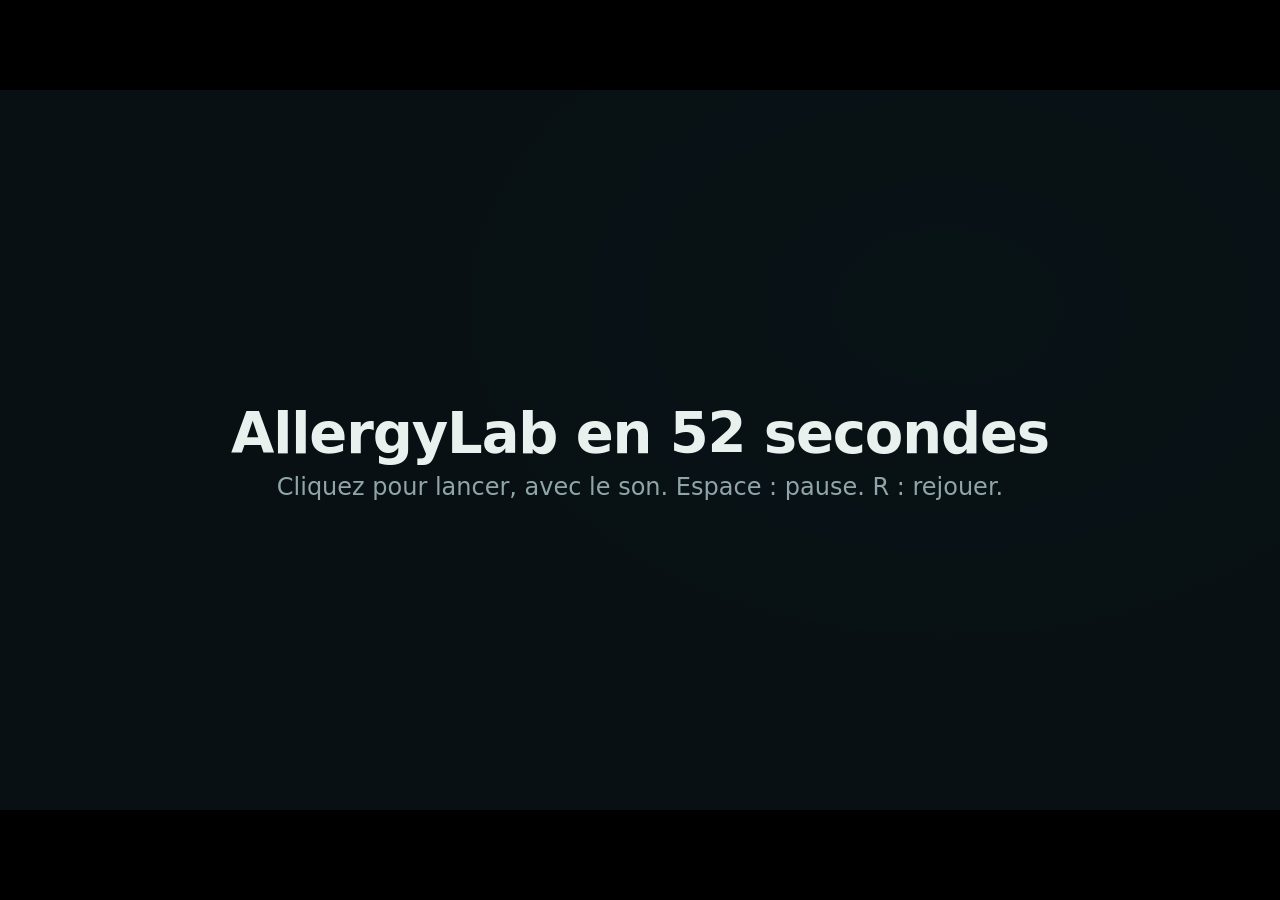
==== commit 8d36bc3b: "Remplacer le film par sa version courte 52 secondes, avec musique (musique.mp3) et un QR code vers l" ====
--- a/index.html
+++ b/index.html
@@ -3,514 +3,215 @@
 <head>
 <meta charset="utf-8">
 <meta name="viewport" content="width=device-width, initial-scale=1">
-<title>AllergyLab, équipe 3 : présentation du projet</title>
+<title>AllergyLab en 52 secondes</title>
 <link rel="icon" href="data:,">
 <style>
   /* Le film se joue sur une scène de 1920 × 1080, mise à l'échelle de la fenêtre.
      Rien n'est animé par la feuille de style : tout mouvement vient de l'horloge du script,
-     pour que chaque instant du film donne toujours la même image. */
+     pour que chaque instant du film donne toujours la même image.
+     Le montage suit la musique : 120 battements par minute, une mesure toutes les 2 secondes. */
   :root {
     --fond: #081114; --surface: #111F23; --creux: #172A2F; --trait: #25393E;
-    --encre: #E9F1EF; --sourdine: #8FA5A8; --plot: #3DF0C2; --plot-eteint: #12292D;
-    --ambre: #E8B45C; --rouge: #F08A8A;
-    --isac1: #22A08A; --isac2: #D95926; --alex: #9085E9;
+    --encre: #E9F1EF; --sourdine: #8FA5A8; --vert: #3DF0C2; --ambre: #E8B45C;
     --texte: "Segoe UI Variable Display", "Segoe UI", system-ui, -apple-system, "Helvetica Neue", sans-serif;
-    --code: "Cascadia Mono", Consolas, ui-monospace, monospace;
   }
   * { box-sizing: border-box; margin: 0; }
   html, body { height: 100%; background: #000; overflow: hidden; }
   #plateau { position: absolute; left: 50%; top: 50%; width: 1920px; height: 1080px; transform-origin: 0 0; overflow: hidden;
-    background: radial-gradient(1300px 800px at 68% 18%, #0E2126 0%, var(--fond) 62%); color: var(--encre); font: 400 30px/1.4 var(--texte); }
-  code, .mono { font-family: var(--code); font-size: 0.9em; }
-
-  /* --- Ce qui reste d'une scène à l'autre. --- */
-  .signature { position: absolute; left: 64px; top: 44px; display: flex; align-items: center; gap: 14px; font-size: 26px; font-weight: 600; letter-spacing: -0.01em; z-index: 5; }
-  .signature svg { fill: var(--plot); }
-  #chapitre { position: absolute; right: 64px; top: 46px; font-size: 24px; color: var(--sourdine); z-index: 5; }
-  #avancee { position: absolute; left: 0; bottom: 0; height: 5px; width: 0; background: var(--plot); z-index: 5; }
-  #aide { position: absolute; right: 64px; bottom: 30px; font-size: 20px; color: var(--sourdine); z-index: 5; }
-
-  .scene { position: absolute; inset: 0; padding: 128px 130px 90px; display: none; }
-  .titre { font-size: 72px; font-weight: 600; line-height: 1.08; letter-spacing: -0.025em; max-width: 1500px; }
-  .titre.moyen { font-size: 58px; }
-  .chapo { margin-top: 22px; font-size: 33px; line-height: 1.35; color: var(--sourdine); max-width: 1350px; }
-  .discret { color: var(--sourdine); }
-  .carte { background: var(--surface); border: 1px solid var(--trait); border-radius: 18px; }
-  [data-a="pousse"] { transform-origin: left center; }
-  [data-a="leve"] { transform-origin: center bottom; }
-  .plan { position: absolute; left: 130px; right: 130px; }
-
-  /* --- La puce : des plots dont la lumière dit une part de patients. --- */
-  .grille { display: grid; grid-template-columns: repeat(var(--cols, 24), var(--plot-taille, 22px)); gap: var(--plot-ecart, 5px); }
-  .grille i { width: var(--plot-taille, 22px); height: var(--plot-taille, 22px); border-radius: 50%; background: var(--plot-eteint); }
-  .grille i.absent { background: transparent !important; box-shadow: inset 0 0 0 1.5px var(--trait) !important; }
-  .grille i.choisi { outline: 3px solid #FFFFFF; outline-offset: 3px; }
-
-  /* ================= Scène 1 : le titre ================= */
-  #s-titre { padding: 0; }
-  #s-titre .grille { position: absolute; left: 60px; top: 70px; --cols: 40; --plot-taille: 30px; --plot-ecart: 15px; opacity: 0.5; }
-  #s-titre .voile { position: absolute; inset: 0; background: linear-gradient(90deg, rgba(8, 17, 20, 0.96) 0%, rgba(8, 17, 20, 0.86) 46%, rgba(8, 17, 20, 0.25) 100%); }
-  #s-titre .bloc { position: absolute; left: 130px; top: 300px; max-width: 1400px; }
-  #s-titre h1 { font-size: 178px; font-weight: 600; letter-spacing: -0.04em; line-height: 1; }
-  #s-titre .promesse { margin-top: 38px; font-size: 50px; line-height: 1.22; letter-spacing: -0.01em; }
-  #s-titre .promesse .dire { color: var(--ambre); }
-  #s-titre .pied { position: absolute; left: 130px; bottom: 96px; font-size: 28px; color: var(--sourdine); line-height: 1.5; }
-  #s-titre .pied strong { color: var(--encre); font-weight: 600; }
-
-  /* ================= Scène 2 : les données ================= */
-  .compteurs { top: 440px; display: grid; grid-template-columns: repeat(3, 1fr); gap: 60px; }
-  .compteur .nombre { font-size: 170px; font-weight: 600; line-height: 1; letter-spacing: -0.04em; }
-  .compteur .nom { margin-top: 14px; font-size: 38px; }
-  .compteur .detail { font-size: 26px; color: var(--sourdine); }
-  .repartition { top: 400px; }
-  .blocs { display: flex; gap: 4px; height: 58px; }
-  .blocs div { display: flex; align-items: center; padding: 0 22px; border-radius: 8px; color: #FFFFFF; font-size: 27px; font-weight: 600; white-space: nowrap; }
-  .trois-puces { margin-top: 56px; display: grid; grid-template-columns: repeat(3, 1fr); gap: 50px; }
-  .trois-puces .grille { --plot-taille: 17px; --plot-ecart: 4.5px; margin: 16px 0 14px; }
-  .trois-puces h3 { display: flex; align-items: center; gap: 12px; font-size: 30px; font-weight: 600; }
-  .pastille { width: 16px; height: 16px; border-radius: 4px; flex: none; }
-  .trois-puces p { font-size: 25px; color: var(--sourdine); }
-  .trois-puces p strong { color: var(--encre); font-weight: 600; }
-
-  /* ================= Les fausses fenêtres de conversation ================= */
-  .fil { display: flex; flex-direction: column; gap: 22px; }
-  .demande { align-self: flex-end; max-width: 88%; padding: 18px 26px; border-radius: 26px 26px 6px 26px; background: #17403F; font-size: 31px; min-height: 80px; }
-  .fiche { padding: 24px 30px; border-radius: 6px 26px 26px 26px; background: var(--creux); border-left: 6px solid var(--couleur, var(--plot)); }
-  .fiche.abstention { --couleur: var(--ambre); }
-  .fiche.depart { --couleur: var(--sourdine); }
-  .statut { font-size: 27px; font-weight: 600; color: var(--couleur, var(--plot)); }
-  .valeur { font-size: 104px; font-weight: 600; line-height: 1.08; letter-spacing: -0.03em; margin: 2px 0 8px; }
-  .justification { font-size: 28px; line-height: 1.42; }
-  .mesures { display: flex; gap: 46px; margin-top: 20px; padding-top: 18px; border-top: 1px solid var(--trait); font-size: 23px; }
-  .mesures dt { color: var(--sourdine); }
-  .mesures dd { margin: 0; font-weight: 600; }
-  mark { background: none; color: inherit; border-radius: 6px; padding: 0 4px; margin: 0 -4px; }
-  mark.vu { background: rgba(232, 180, 92, 0.24); color: #FFE4B0; }
-  mark.vert.vu { background: rgba(61, 240, 194, 0.2); color: #B9FFEB; }
-  /* Le curseur de saisie ne prend aucune place : il ne fait jamais passer le texte à la ligne. */
-  .curseur-texte { display: inline-block; width: 3px; height: 1em; margin: 0 -6px 0 3px; vertical-align: -0.12em; background: var(--plot); }
-  .attente { padding: 24px 30px; border-radius: 6px 26px 26px 26px; background: var(--creux); }
-  .attente-tete { display: flex; align-items: center; gap: 18px; font-size: 25px; color: var(--sourdine); }
-  .points { display: grid; grid-template-columns: repeat(8, 9px); gap: 5px; }
-  .points i { width: 9px; height: 9px; border-radius: 50%; background: var(--plot); }
-  .etape { margin-top: 16px; display: flex; gap: 16px; align-items: baseline; font-size: 23px; }
-  .etape span { color: var(--sourdine); flex: none; }
-  .emplacement { position: relative; height: 470px; }
-  .emplacement > * { position: absolute; left: 0; right: 0; top: 0; }
-
-  /* ================= Scène 3 : le problème ================= */
-  .deux { top: 290px; display: grid; grid-template-columns: 1fr 1fr; gap: 90px; align-items: start; }
-  .etiquette { font-size: 24px; color: var(--sourdine); margin-bottom: 10px; }
-  .pieges { display: grid; gap: 30px; }
-  .pieges h3 { font-size: 42px; font-weight: 600; letter-spacing: -0.015em; margin-bottom: 6px; }
-  .piege { display: grid; grid-template-columns: 22px 1fr; gap: 20px; align-items: start; }
-  .piege::before { content: ""; width: 18px; height: 18px; margin-top: 13px; border-radius: 50%; background: var(--plot); box-shadow: 0 0 14px rgba(61, 240, 194, 0.6); }
-  .piege strong { display: block; font-size: 31px; font-weight: 600; line-height: 1.3; }
-  .piege span { font-size: 26px; color: var(--sourdine); }
-
-  /* ================= Scène 4 : le harnais ================= */
-  .schema { top: 270px; display: flex; align-items: stretch; }
-  .boite { padding: 24px 28px; border-radius: 18px; background: var(--surface); border: 1px solid var(--trait); }
-  .boite h3 { font-size: 30px; font-weight: 600; margin-bottom: 8px; }
-  .boite p, .boite li { font-size: 23px; color: var(--sourdine); line-height: 1.4; }
-  .boite ul { list-style: none; padding: 0; }
-  .boite li { font-family: var(--code); font-size: 22px; color: var(--encre); }
-  .boite.agent { border-color: var(--plot); box-shadow: 0 0 0 1px var(--plot), 0 0 46px rgba(61, 240, 194, 0.14); }
-  .lien { width: 96px; flex: none; display: flex; flex-direction: column; justify-content: center; gap: 8px; padding: 0 10px; }
-  .lien span { font-size: 18px; color: var(--sourdine); text-align: center; line-height: 1.15; }
-  .lien i { display: block; height: 3px; border-radius: 2px; background: var(--plot); }
-  .sortie { top: 566px; left: 520px; right: auto; display: flex; align-items: center; gap: 18px; }
-  .sortie i { display: block; width: 3px; height: 54px; border-radius: 2px; background: var(--plot); }
-  .sortie code { padding: 12px 22px; border-radius: 12px; background: var(--creux); font-size: 26px; }
-  .atouts { top: 708px; display: grid; grid-template-columns: repeat(3, 1fr); gap: 46px; }
-  .atout h3 { font-size: 34px; font-weight: 600; letter-spacing: -0.01em; margin-bottom: 8px; }
-  .atout p { font-size: 25px; line-height: 1.4; color: var(--sourdine); }
-
-  /* ================= Scènes 5 et 6 : une question, pas à pas ================= */
-  .pas-a-pas { top: 150px; bottom: 80px; display: grid; grid-template-columns: 620px 1fr; gap: 80px; }
-  .recit .titre { font-size: 60px; }
-  .jalons { margin-top: 46px; display: grid; gap: 26px; }
-  .jalon { display: grid; grid-template-columns: 52px 1fr; gap: 20px; align-items: start; }
-  .jalon b { display: grid; place-items: center; width: 52px; height: 52px; border-radius: 50%; border: 2px solid var(--trait); font-size: 25px; font-weight: 600; color: var(--sourdine); }
-  .jalon.fait b { border-color: var(--plot); color: var(--plot); }
-  .jalon strong { display: block; font-size: 31px; font-weight: 600; line-height: 1.25; }
-  .jalon span { font-size: 24px; color: var(--sourdine); line-height: 1.35; }
-  .jalon pre { margin-top: 10px; padding: 14px 18px; border-radius: 10px; background: var(--surface); border: 1px solid var(--trait); font: 21px/1.5 var(--code); color: var(--encre); white-space: pre-wrap; }
-  .fenetre-agent { padding: 30px 34px; display: flex; flex-direction: column; gap: 22px; }
-  .fenetre-agent > h3 { font-size: 28px; font-weight: 600; padding-bottom: 18px; border-bottom: 1px solid var(--trait); }
-  .raisons { margin-top: 30px; display: flex; flex-wrap: wrap; gap: 14px; }
-  .raisons span { padding: 10px 22px; border-radius: 999px; border: 1.5px solid var(--ambre); color: #FFE4B0; font-size: 26px; }
-  .a-retenir { margin-top: 34px; font-size: 28px; line-height: 1.4; }
-
-  /* ================= Scène 7 : l'interface ================= */
-  .appli { position: absolute; left: 130px; right: 130px; top: 222px; height: 746px; overflow: hidden; display: grid; grid-template-columns: 1.5fr 1fr; grid-template-rows: 70px 1fr; }
-  .appli .bandeau { grid-column: 1 / -1; display: flex; align-items: center; gap: 14px; padding: 0 30px; border-bottom: 1px solid var(--trait); font-size: 25px; }
-  .appli .bandeau strong { font-weight: 600; }
-  .appli .bandeau svg { fill: var(--plot); }
-  .segments { margin-left: auto; position: relative; display: flex; padding: 4px; border-radius: 999px; background: var(--creux); border: 1px solid var(--trait); font-size: 21px; font-weight: 600; }
-  .segments span { position: relative; z-index: 1; padding: 6px 20px; }
-  .segments span.actif { color: #0B1518; }
-  .segments i { position: absolute; top: 4px; bottom: 4px; border-radius: 999px; background: var(--plot); }
-  .gauche { padding: 24px 30px; border-right: 1px solid var(--trait); }
-  .tuiles { display: grid; grid-template-columns: repeat(3, 1fr); gap: 20px; margin-bottom: 20px; }
-  .tuiles .nom { font-size: 19px; color: var(--sourdine); }
-  .tuiles .nombre { font-size: 50px; font-weight: 600; line-height: 1.1; letter-spacing: -0.02em; }
-  .lecteur { padding: 20px 24px 18px; border-radius: 14px; background: #0B1518; border: 1px solid var(--trait); }
-  .lecteur h4 { font-size: 22px; font-weight: 600; margin-bottom: 12px; }
-  .lecteur .grille { --plot-taille: 23px; --plot-ecart: 5.5px; }
-  .dosage { margin-top: 16px; padding: 16px 24px; border-radius: 14px; background: var(--creux); display: grid; grid-template-columns: auto 1fr; gap: 6px 40px; align-items: center; }
-  .dosage h4 { font-size: 22px; font-weight: 600; }
-  .dosage .grand { font-size: 54px; font-weight: 600; line-height: 1; letter-spacing: -0.02em; }
-  .dosage .barres { grid-row: 1 / 3; grid-column: 2; display: grid; gap: 9px; font-size: 19px; }
-  .dosage .barres div { display: grid; grid-template-columns: 110px 1fr 76px; align-items: center; gap: 12px; }
-  .dosage .barres i { display: block; height: 11px; border-radius: 0 5px 5px 0; }
-  .dosage .barres b { font-weight: 400; text-align: right; }
-  .droite { display: flex; flex-direction: column; padding: 24px 30px; }
-  .droite h4 { font-size: 24px; font-weight: 600; padding-bottom: 16px; border-bottom: 1px solid var(--trait); }
-  .droite .accueil { margin: auto 0; }
-  .droite .accueil strong { display: block; font-size: 32px; font-weight: 600; line-height: 1.2; margin-bottom: 10px; }
-  .droite .accueil span { font-size: 21px; color: var(--sourdine); line-height: 1.4; display: block; }
-  .suggestion { margin-bottom: 14px; padding: 10px 20px; border-radius: 22px; border: 1.5px solid var(--plot); background: rgba(61, 240, 194, 0.1); font-size: 21px; line-height: 1.3; }
-  .saisie { display: flex; align-items: center; gap: 12px; padding: 10px 10px 10px 22px; border-radius: 22px; background: var(--creux); border: 1px solid var(--trait); font-size: 21px; color: var(--sourdine); }
-  .saisie i { margin-left: auto; width: 44px; height: 44px; border-radius: 50%; background: var(--plot); flex: none; }
-  .souris { position: absolute; left: 0; top: 0; width: 30px; height: 30px; z-index: 4; }
-  .souris svg { display: block; filter: drop-shadow(0 3px 6px rgba(0, 0, 0, 0.6)); }
-  .souris .clic { position: absolute; left: -22px; top: -22px; width: 52px; height: 52px; border-radius: 50%; border: 3px solid var(--plot); opacity: 0; }
-  .legende { position: absolute; left: 130px; right: 130px; bottom: 34px; text-align: center; font-size: 30px; }
-
-  /* ================= Scène 8 : les résultats ================= */
-  .mesures-cles { top: 290px; display: grid; grid-template-columns: repeat(3, 1fr); gap: 60px; }
-  .mesure-cle h3 { font-size: 34px; font-weight: 600; color: var(--plot); }
-  .mesure-cle p { font-size: 26px; color: var(--sourdine); line-height: 1.35; }
-  .mesure-cle p.nombre { font-size: 136px; font-weight: 600; line-height: 1.05; letter-spacing: -0.04em; color: var(--encre); margin-bottom: 8px; }
-  .evolution { top: 640px; display: grid; grid-template-columns: 1fr 1fr; gap: 90px; }
-  .evolution h3 { font-size: 28px; font-weight: 600; margin-bottom: 14px; }
-  .evolution h3 span { color: var(--plot); margin-left: 14px; }
-  .evolution .rang { display: grid; grid-template-columns: 210px 1fr 150px; align-items: center; gap: 18px; font-size: 24px; margin-bottom: 11px; }
-  .evolution .rang span { color: var(--sourdine); }
-  .evolution .rang i { display: block; height: 22px; border-radius: 0 6px 6px 0; background: var(--plot); }
-  .evolution .rang i.avant { background: #3C5258; }
-  .evolution .rang b { font-weight: 600; text-align: right; }
-  .reserve { top: 906px; font-size: 24px; color: var(--sourdine); line-height: 1.45; max-width: 1500px; }
-
-  /* ================= Scène 9 : ce qui reste ouvert, et la fin ================= */
-  .ouverts { top: 300px; display: grid; gap: 34px; max-width: 1450px; }
-  .ouverts .piege strong { font-size: 36px; }
-  .ouverts .piege span { font-size: 28px; }
-  .final { top: 250px; }
-  .final blockquote { font-size: 76px; font-weight: 600; line-height: 1.12; letter-spacing: -0.025em; max-width: 1560px; }
-  .final cite { display: block; margin-top: 18px; font-size: 26px; font-style: normal; color: var(--sourdine); }
-  .credits { top: 690px; display: grid; grid-template-columns: 1fr 1fr; gap: 20px 90px; font-size: 26px; line-height: 1.45; }
-  .credits strong { display: block; font-size: 22px; font-weight: 400; color: var(--sourdine); }
-  .avis { top: 930px; font-size: 28px; color: var(--ambre); }
+    background: var(--fond); color: var(--encre); font: 400 36px/1.35 var(--texte); }
+  /* Une lueur qui bat avec la musique, derrière tout le reste. */
+  #halo { position: absolute; inset: 0; background: radial-gradient(1100px 760px at 74% 30%, #12343A 0%, rgba(8, 17, 20, 0) 70%); }
+  #avancee { position: absolute; left: 0; bottom: 0; height: 6px; width: 0; background: var(--vert); }
+  #lancer { position: absolute; inset: 0; z-index: 9; display: grid; place-items: center; background: rgba(8, 17, 20, 0.92); cursor: pointer; text-align: center; }
+  #lancer strong { display: block; font-size: 84px; font-weight: 600; letter-spacing: -0.02em; }
+  #lancer span { color: var(--sourdine); }
+
+  .scene { position: absolute; inset: 0; padding: 120px 150px; display: none; flex-direction: column; justify-content: center; }
+  .ambre { color: var(--ambre); }
+  .vert { color: var(--vert); }
+  .geant { font-size: 172px; font-weight: 600; line-height: 1.02; letter-spacing: -0.04em; }
+  .grand { font-size: 74px; font-weight: 600; line-height: 1.12; letter-spacing: -0.025em; max-width: 1500px; }
+  .sous-titre { margin-top: 44px; font-size: 46px; color: var(--sourdine); max-width: 1400px; }
+  .sous-titre strong { color: var(--encre); font-weight: 600; }
+  .mot { display: inline-block; white-space: pre; }
+  .repere { position: absolute; left: 150px; top: 96px; font-size: 40px; font-weight: 600; color: var(--sourdine); }
+  .legende { position: absolute; left: 150px; right: 150px; bottom: 84px; font-size: 46px; font-weight: 600; letter-spacing: -0.01em; }
+
+  /* Le nom du projet. */
+  .nom { display: flex; align-items: center; gap: 40px; font-size: 208px; font-weight: 600; letter-spacing: -0.045em; line-height: 1; margin-bottom: 46px; }
+  .nom svg { fill: var(--vert); flex: none; }
+
+  /* Une question, puis sa réponse. */
+  .echange { display: flex; flex-direction: column; gap: 34px; width: 1420px; margin-top: 30px; }
+  .demande { align-self: flex-end; padding: 26px 40px; border-radius: 40px 40px 8px 40px; background: #17403F; font-size: 50px; min-height: 120px; }
+  .emplacement { position: relative; height: 420px; }
+  .emplacement > * { position: absolute; left: 0; top: 0; }
+  .attente { display: flex; align-items: center; gap: 28px; padding: 30px 40px; border-radius: 8px 40px 40px 40px; background: var(--creux); font-size: 40px; color: var(--sourdine); }
+  .points { display: grid; grid-template-columns: repeat(8, 13px); gap: 7px; }
+  .points i { width: 13px; height: 13px; border-radius: 50%; background: var(--vert); }
+  .fiche { padding: 34px 48px 38px; border-radius: 8px 40px 40px 40px; background: var(--creux); border-left: 10px solid var(--couleur, var(--vert)); transform-origin: left center; }
+  .fiche { width: 1010px; }
+  .fiche.refus { --couleur: var(--ambre); width: auto; }
+  .statut { font-size: 38px; font-weight: 600; color: var(--couleur, var(--vert)); }
+  .valeur { font-size: 200px; font-weight: 600; line-height: 1; letter-spacing: -0.04em; margin: 6px 0 10px; }
+  .refus .valeur { font-size: 118px; letter-spacing: -0.03em; line-height: 1.08; margin: 12px 0 16px; }
+  .preuve { font-size: 42px; color: var(--sourdine); }
+  .badges { position: absolute; right: 150px; top: 520px; display: flex; flex-direction: column; align-items: flex-end; gap: 22px; }
+  .badges span { padding: 16px 34px; border-radius: 999px; border: 3px solid var(--vert); font-size: 42px; font-weight: 600; transform-origin: right center; }
+  .curseur-texte { display: inline-block; width: 5px; height: 1em; margin: 0 -10px 0 5px; vertical-align: -0.12em; background: var(--vert); }
+
+  /* Comment ça marche, en trois cases. */
+  .chaine { display: flex; align-items: center; gap: 0; margin-top: 70px; }
+  .case { flex: 1; padding: 44px 40px; border-radius: 28px; background: var(--surface); border: 2px solid var(--trait); font-size: 50px; font-weight: 600; line-height: 1.18; letter-spacing: -0.015em; min-height: 220px; display: flex; align-items: center; }
+  .case.cle { border-color: var(--vert); box-shadow: 0 0 60px rgba(61, 240, 194, 0.18); }
+  .fleche { width: 90px; flex: none; height: 6px; margin: 0 14px; border-radius: 3px; background: var(--vert); transform-origin: left center; }
+
+  /* Les résultats. */
+  .resultats { display: grid; grid-template-columns: repeat(2, 1fr); gap: 46px 90px; margin-top: 40px; }
+  .resultat p { margin-top: 10px; font-size: 40px; line-height: 1.25; color: var(--sourdine); }
+  .resultat p.nombre { margin-top: 0; font-size: 172px; font-weight: 600; line-height: 1; letter-spacing: -0.04em; white-space: nowrap; transform-origin: left bottom; color: var(--encre); }
+  .resultat p.nombre.vert { color: var(--vert); }
+  .resultat p.nombre.ambre { color: var(--ambre); }
+
+  /* La fin. */
+  .trois { display: flex; gap: 50px; font-size: 150px; font-weight: 600; letter-spacing: -0.04em; line-height: 1; }
+  .trois span { transform-origin: left bottom; }
+  .signature { margin-top: 70px; font-size: 44px; line-height: 1.45; }
+  .signature strong { font-size: 64px; font-weight: 600; letter-spacing: -0.02em; }
+  .signature .discret { color: var(--sourdine); }
+  .adresse { margin-top: 34px; font-size: 50px; font-weight: 600; }
+  .avis { position: absolute; left: 150px; bottom: 76px; font-size: 34px; color: var(--ambre); }
+  /* Le QR code de la démo : sombre sur blanc, avec sa marge, pour qu'un téléphone le lise sur un écran. */
+  .qr { position: absolute; right: 150px; bottom: 76px; display: flex; flex-direction: column; align-items: center; gap: 16px; transform-origin: right bottom; font-size: 32px; color: var(--sourdine); }
+  .qr svg { display: block; border-radius: 20px; }
 </style>
 </head>
 <body>
 <div id="plateau">
-  <div class="signature" id="signature">
-    <svg viewBox="0 0 20 20" width="26" height="26" aria-hidden="true">
-      <circle cx="4" cy="4" r="2.4"/><circle cx="10" cy="4" r="2.4" opacity=".35"/><circle cx="16" cy="4" r="2.4"/>
-      <circle cx="4" cy="10" r="2.4" opacity=".35"/><circle cx="10" cy="10" r="2.4"/><circle cx="16" cy="10" r="2.4" opacity=".6"/>
-      <circle cx="4" cy="16" r="2.4" opacity=".6"/><circle cx="10" cy="16" r="2.4" opacity=".35"/><circle cx="16" cy="16" r="2.4"/>
-    </svg>
-    AllergyLab
-  </div>
-  <div id="chapitre"></div>
-
-  <!-- ============ 1. Titre ============ -->
-  <section class="scene" id="s-titre" data-duree="8">
-    <div class="grille" data-grille="Toutes" data-repete="920" data-t="0.1" data-pas="0.045" data-colonnes="40" data-par="colonne"></div>
-    <div class="voile"></div>
-    <div class="bloc">
-      <h1 data-a="monte" data-t="0.7" data-d="0.9">AllergyLab</h1>
-      <p class="promesse" data-a="monte" data-t="1.5">Un agent qui interroge des données d'allergologie,</p>
-      <p class="promesse" data-a="monte" data-t="2.4" style="margin-top: 0">et qui sait dire <span class="dire">« je ne peux pas conclure »</span>.</p>
-    </div>
-    <p class="pied" data-a="fondu" data-t="3.6"><strong>Équipe 3</strong><br>Semaine AllergyLab, EFREI, programme Open Data University, novembre 2026</p>
-  </section>
-
-  <!-- ============ 2. Les données ============ -->
-  <section class="scene" data-duree="16" data-chapitre="Les données">
-    <h2 class="titre" data-a="monte" data-t="0.3">Un vrai jeu de données de santé</h2>
-    <p class="chapo" data-a="monte" data-t="0.9">« Allergen Chip Challenge », publié en données ouvertes par la Société Française d'Allergologie.</p>
-
-    <div class="plan compteurs">
-      <div class="compteur" data-a="monte" data-t="1.8" data-s="7.6">
-        <p class="nombre" data-compte="4271" data-t="1.8" data-d="1.4"></p>
-        <p class="nom">patients</p><p class="detail">une ligne par patient, anonymisée</p>
-      </div>
-      <div class="compteur" data-a="monte" data-t="2.5" data-s="7.7">
-        <p class="nombre" data-compte="256" data-t="2.5" data-d="1.2"></p>
-        <p class="nom">colonnes</p><p class="detail">15 cliniques, 241 dosages d'IgE</p>
-      </div>
-      <div class="compteur" data-a="monte" data-t="3.2" data-s="7.8">
-        <p class="nombre" data-compte="3" data-t="3.2" data-d="0.8"></p>
-        <p class="nom">puces à allergènes</p><p class="detail">ISAC_V1, ISAC_V2 et ALEX</p>
-      </div>
-    </div>
-
-    <div class="plan repartition">
-      <div class="blocs">
-        <div style="flex: 2351 0 0; background: var(--isac1)" data-a="pousse" data-t="8.3" data-d="0.8">ISAC_V1 &nbsp; 55,0&nbsp;%</div>
-        <div style="flex: 781 0 0; background: var(--isac2)" data-a="pousse" data-t="8.6" data-d="0.8">ISAC_V2 &nbsp; 18,3&nbsp;%</div>
-        <div style="flex: 1139 0 0; background: var(--alex)" data-a="pousse" data-t="8.9" data-d="0.8">ALEX &nbsp; 26,7&nbsp;%</div>
-      </div>
-      <p class="chapo" data-a="fondu" data-t="9.4" style="margin-top: 20px; font-size: 29px; max-width: none">Chaque patient est testé sur une seule puce. Et les trois puces ne mesurent pas les mêmes allergènes :</p>
-      <div class="trois-puces">
-        <div data-a="monte" data-t="10.3">
-          <h3><span class="pastille" style="background: var(--isac1)"></span>ISAC_V1</h3>
-          <div class="grille" data-grille="ISAC_V1" data-t="10.5" data-pas="0.06"></div>
-          <p><strong>112</strong> dosages mesurés sur 241</p>
-        </div>
-        <div data-a="monte" data-t="10.8">
-          <h3><span class="pastille" style="background: var(--isac2)"></span>ISAC_V2</h3>
-          <div class="grille" data-grille="ISAC_V2" data-t="11.0" data-pas="0.06"></div>
-          <p><strong>112</strong> dosages mesurés sur 241</p>
-        </div>
-        <div data-a="monte" data-t="11.3">
-          <h3><span class="pastille" style="background: var(--alex)"></span>ALEX</h3>
-          <div class="grille" data-grille="ALEX" data-t="11.5" data-pas="0.06"></div>
-          <p><strong>223</strong> dosages mesurés sur 241</p>
+  <div id="halo"></div>
+
+  <!-- 1. L'accroche : 0 à 6 s -->
+  <section class="scene" data-duree="6">
+    <p class="geant" data-mots data-t="0.3" data-pas="0.24">Une IA répond toujours.</p>
+    <p class="geant ambre" data-mots data-t="2.0" data-pas="0.2">Même quand elle ne sait pas.</p>
+    <p class="sous-titre" data-a="monte" data-t="4.0">En santé, un chiffre inventé peut coûter cher.</p>
+  </section>
+
+  <!-- 2. Le projet : 6 à 12 s -->
+  <section class="scene" data-duree="6">
+    <div class="nom" data-a="frappe" data-t="0.05">
+      <svg viewBox="0 0 20 20" width="170" height="170" aria-hidden="true">
+        <circle cx="4" cy="4" r="2.4"/><circle cx="10" cy="4" r="2.4" opacity=".35"/><circle cx="16" cy="4" r="2.4"/>
+        <circle cx="4" cy="10" r="2.4" opacity=".35"/><circle cx="10" cy="10" r="2.4"/><circle cx="16" cy="10" r="2.4" opacity=".6"/>
+        <circle cx="4" cy="16" r="2.4" opacity=".6"/><circle cx="10" cy="16" r="2.4" opacity=".35"/><circle cx="16" cy="16" r="2.4"/>
+      </svg>
+      AllergyLab
+    </div>
+    <p class="grand" data-a="monte" data-t="1.0">Un assistant IA qui interroge de vraies données de santé,</p>
+    <p class="grand ambre" data-a="monte" data-t="2.2">et qui sait dire « je ne sais pas ».</p>
+    <p class="sous-titre" data-a="fondu" data-t="3.6">Des données publiques d'allergologie : <strong data-compte="4271" data-t="3.6" data-d="1.0"></strong> patients.</p>
+  </section>
+
+  <!-- 3. Une réponse : 12 à 22 s -->
+  <section class="scene" data-duree="10">
+    <p class="repere" data-a="gauche" data-t="0.1">Quand les données permettent de répondre</p>
+    <div class="echange">
+      <p class="demande" data-a="monte" data-t="0.4"><span data-frappe data-t="0.6" data-d="1.3">Quelle proportion de patients vit en zone urbaine ?</span></p>
+      <div class="emplacement">
+        <div class="attente" data-a="fondu" data-t="2.2" data-d="0.3" data-s="3.2"><span class="points" data-points></span><span>Il choisit un outil et calcule…</span></div>
+        <div class="fiche" data-a="frappe" data-t="3.6">
+          <p class="statut">Réponse</p>
+          <p class="valeur"><span data-compte="74.8" data-dec="1" data-t="3.6" data-d="0.9"></span> %</p>
+          <p class="preuve" data-a="fondu" data-t="5.0">Calculé sur les 1 291 patients dont le lieu de vie est connu.</p>
         </div>
       </div>
     </div>
-  </section>
-
-  <!-- ============ 3. Le problème ============ -->
-  <section class="scene" data-duree="18" data-chapitre="Le problème">
-    <h2 class="titre" data-a="monte" data-t="0.3">Seul, un modèle devine.</h2>
-    <div class="plan deux">
-      <div class="fil">
-        <p class="demande" data-a="monte" data-t="1.1"><span data-frappe data-t="1.3" data-d="1.5">Combien y a-t-il d'hommes et de femmes ?</span></p>
-        <div class="fiche depart" data-a="monte" data-t="3.4">
-          <p class="etiquette">L'agent de départ, sans dictionnaire</p>
-          <p class="justification">« Le dictionnaire de codage n'étant pas fourni, je ne peux pas affirmer lequel représente les hommes et lequel les femmes ; <mark data-quand="6.0:vu">en supposant le codage habituel</mark> 1 = homme et 0 = femme, il y aurait 2139 hommes et 2070 femmes. »</p>
-        </div>
-        <p class="discret" data-a="fondu" data-t="7.0" style="font-size: 25px">Réponse réelle, lue dans les traces du projet.</p>
-      </div>
-      <div class="pieges">
-        <h3 data-a="monte" data-t="8.2">Et les données sont piégées.</h3>
-        <div class="piege" data-a="gauche" data-t="9.0"><div><strong>70 % des patients sans habitat renseigné</strong><span>calcul naïf : 23 % d'urbains ; bon calcul : 74,8 %</span></div></div>
-        <div class="piege" data-a="gauche" data-t="10.3"><div><strong>Plusieurs codes dans une même cellule</strong><span>« 1, 3 » : deux traitements, pas un nombre</span></div></div>
-        <div class="piege" data-a="gauche" data-t="11.6"><div><strong>Trois puces, pas les mêmes allergènes</strong><span>une case vide n'est pas un résultat négatif</span></div></div>
-        <div class="piege" data-a="gauche" data-t="12.9"><div><strong>Ni unité, ni seuil de positivité</strong><span>le dictionnaire officiel n'en donne aucun</span></div></div>
-      </div>
-    </div>
-  </section>
-
-  <!-- ============ 4. Le harnais ============ -->
-  <section class="scene" data-duree="20" data-chapitre="Comment ça marche">
-    <h2 class="titre" data-a="monte" data-t="0.3">Le modèle passe par des outils.</h2>
-    <div class="plan schema">
-      <div class="boite" style="width: 252px" data-a="monte" data-t="1.6"><h3>Une question</h3><p>en français, en langage naturel</p></div>
-      <div class="lien"><span>&nbsp;</span><i data-a="pousse" data-t="2.5" data-d="0.5"></i><span>&nbsp;</span></div>
-      <div class="boite agent" style="width: 404px" data-a="monte" data-t="2.9"><h3>L'agent</h3><p>Claude Haiku 5.5, avec smolagents.<br>Une consigne courte et des règles d'abstention.</p></div>
-      <div class="lien"><span>appels</span><i data-a="pousse" data-t="4.3" data-d="0.5"></i><span>chiffres agrégés</span></div>
-      <div class="boite" style="width: 404px" data-a="monte" data-t="4.7"><h3>5 outils Python testés</h3>
-        <ul><li>chercher_colonnes</li><li>decrire_colonne</li><li>repartition</li><li>resume_numerique</li><li>lignes</li></ul></div>
-      <div class="lien"><span>lecture</span><i data-a="pousse" data-t="6.4" data-d="0.5"></i><span>locale</span></div>
-      <div class="boite" style="width: 312px" data-a="monte" data-t="6.8"><h3>Les données</h3><p>le fichier publié,<br>4 271 patients,<br>lu sur la machine</p></div>
-    </div>
-    <div class="plan sortie" data-a="fondu" data-t="8.1"><i></i><code>{ statut, valeur, justification }</code><span class="discret" style="font-size: 24px">une réponse en trois champs</span></div>
-    <div class="plan atouts">
-      <div class="atout" data-a="monte" data-t="9.6"><h3>Accès fermé</h3><p>L'agent ne reçoit pas le tableau. Seuls des résultats agrégés partent vers le modèle ; l'outil <code>lignes</code> rend au plus 5 patients et 6 colonnes.</p></div>
-      <div class="atout" data-a="monte" data-t="11.8"><h3>Des outils qui connaissent les pièges</h3><p>Non renseignés exclus, cellules découpées, puces respectées, dénominateur toujours donné.</p></div>
-      <div class="atout" data-a="monte" data-t="14.0"><h3>Tout est tracé</h3><p>Chaque question laisse ses étapes, ses jetons et son coût dans le dépôt.</p></div>
-    </div>
-  </section>
-
-  <!-- ============ 5. Une réponse ============ -->
-  <section class="scene" data-duree="22" data-chapitre="Une réponse">
-    <div class="plan pas-a-pas">
-      <div class="recit">
-        <h2 class="titre" data-a="monte" data-t="0.2">Quand les données permettent de répondre</h2>
-        <div class="jalons">
-          <div class="jalon" data-a="gauche" data-t="1.0" data-quand="1.0:fait"><b>1</b><div><strong>Une question</strong></div></div>
-          <div class="jalon" data-a="gauche" data-t="3.9" data-quand="3.9:fait"><b>2</b><div><strong>L'agent choisit un outil</strong></div></div>
-          <div class="jalon" data-a="gauche" data-t="5.6" data-quand="5.6:fait"><b>3</b><div><strong>L'outil compte, sur la machine</strong>
-            <pre>Exclus : 2 980 non renseignés (code 9).
-Restent 1 291 patients renseignés.
-- 1 = Urbain : 966 (74,8 %)
-- 0 = Rural : 325 (25,2 %)</pre></div></div>
-          <div class="jalon" data-a="gauche" data-t="9.4" data-quand="9.4:fait"><b>4</b><div><strong>Une réponse en trois champs</strong><span>statut, valeur, justification</span></div></div>
+    <div class="badges">
+      <span data-a="frappe" data-t="6.0">en 3 secondes</span>
+      <span data-a="frappe" data-t="6.5">moins de 0,1 centime</span>
+    </div>
+    <p class="legende" data-a="monte" data-t="7.6">Une question en français. Une réponse chiffrée, avec sa preuve.</p>
+  </section>
+
+  <!-- 4. Un refus : 22 à 30 s -->
+  <section class="scene" data-duree="8">
+    <p class="repere" data-a="gauche" data-t="0.1">Quand elles ne le permettent pas</p>
+    <div class="echange">
+      <p class="demande" data-a="monte" data-t="0.4"><span data-frappe data-t="0.6" data-d="1.2">Vivre en ville cause-t-il davantage d'allergies ?</span></p>
+      <div class="emplacement">
+        <div class="attente" data-a="fondu" data-t="2.0" data-d="0.3" data-s="2.9"><span class="points" data-points></span><span>Il cherche dans les données…</span></div>
+        <div class="fiche refus" data-a="frappe" data-t="3.4">
+          <p class="statut">Réponse</p>
+          <p class="valeur">Je ne peux pas conclure.</p>
+          <p class="preuve" data-a="fondu" data-t="4.6">Les données montrent un lien, jamais une cause.</p>
         </div>
       </div>
-      <div class="carte fenetre-agent">
-        <h3>Agent</h3>
-        <p class="demande" data-a="monte" data-t="0.9"><span data-frappe data-t="1.1" data-d="1.7">Quelle proportion de patients vit en zone urbaine ?</span></p>
-        <div class="emplacement">
-          <div class="attente" data-a="monte" data-t="3.2" data-s="8.6">
-            <div class="attente-tete"><span class="points" data-points></span><span>L'agent travaille</span></div>
-            <p class="etape" data-a="fondu" data-t="3.9"><span>Étape 1</span><code>print(repartition("Rural_or_urban_area", ""))</code></p>
-          </div>
-          <div class="fiche" data-a="monte" data-t="9.2">
-            <p class="statut">Réponse</p>
-            <p class="valeur" data-compte="74.8" data-dec="1" data-t="9.3" data-d="1.1"></p>
-            <p class="justification">Sur les <mark class="vert" data-quand="13.6:vu">1291 patients dont le lieu de vie est renseigné</mark> (sur 4271 ; 2980 non renseignés, code 9), 966 vivent en zone urbaine (code 1), soit 74,8 %.</p>
-            <dl class="mesures"><div><dt>Étapes</dt><dd>2</dd></div><div><dt>Jetons</dt><dd>6 986</dd></div><div><dt>Coût estimé</dt><dd>0,0008 $</dd></div><div><dt>Durée</dt><dd>3,0 s</dd></div></dl>
-          </div>
-        </div>
-        <p data-a="monte" data-t="14.2" style="font-size: 28px">Le dénominateur est toujours donné. <span class="discret">Sans cette règle, le calcul rendrait 23 %.</span></p>
-      </div>
-    </div>
-  </section>
-
-  <!-- ============ 6. Une abstention ============ -->
-  <section class="scene" data-duree="22" data-chapitre="Une abstention">
-    <div class="plan pas-a-pas">
-      <div class="recit">
-        <h2 class="titre" data-a="monte" data-t="0.2">Et quand elles ne le permettent pas</h2>
-        <p class="a-retenir" data-a="monte" data-t="8.6">Il s'abstient seulement si les données ne permettent pas de conclure :</p>
-        <div class="raisons">
-          <span data-a="zoom" data-t="9.4">information absente</span>
-          <span data-a="zoom" data-t="9.8">lieu anonymisé</span>
-          <span data-a="zoom" data-t="10.2">question de causalité</span>
-          <span data-a="zoom" data-t="10.6">conseil médical</span>
-          <span data-a="zoom" data-t="11.0">prémisse fausse</span>
-        </div>
-        <p class="a-retenir discret" data-a="monte" data-t="12.6">S'abstenir à tort coûte autant qu'une erreur : sur un petit effectif, il répond en le signalant.</p>
-      </div>
-      <div class="carte fenetre-agent">
-        <h3>Agent</h3>
-        <p class="demande" data-a="monte" data-t="0.9"><span data-frappe data-t="1.1" data-d="1.6">Vivre en ville cause-t-il davantage d'allergies ?</span></p>
-        <div class="emplacement" style="height: 312px">
-          <div class="attente" data-a="monte" data-t="3.1" data-s="6.0">
-            <div class="attente-tete"><span class="points" data-points></span><span>L'agent travaille</span></div>
-            <p class="etape" data-a="fondu" data-t="3.8"><span>Étape 1</span><code>print(decrire_colonne("Rural_or_urban_area"))</code></p>
-          </div>
-          <div class="fiche abstention" data-a="monte" data-t="6.6">
-            <p class="statut">Ne peut pas conclure</p>
-            <p class="justification" style="margin-top: 10px">« Les données <mark data-quand="8.2:vu">ne permettent pas d'établir une cause</mark> : elles ne montrent que des associations. […] Une conclusion sur l'effet de la vie en ville demanderait une étude adaptée. »</p>
-            <dl class="mesures"><div><dt>Étapes</dt><dd>2</dd></div><div><dt>Jetons</dt><dd>5 757</dd></div><div><dt>Coût estimé</dt><dd>0,0009 $</dd></div><div><dt>Durée</dt><dd>5,6 s</dd></div></dl>
-          </div>
-        </div>
-        <p class="demande" data-a="monte" data-t="13.6"><span data-frappe data-t="13.8" data-d="1.5">Combien de patients fumeurs y a-t-il dans le tableau ?</span></p>
-        <div class="fiche abstention" data-a="monte" data-t="16.2">
-          <p class="statut">Ne peut pas conclure</p>
-          <p class="justification" style="margin-top: 10px">« Le jeu ne contient <mark data-quand="17.6:vu">aucune colonne sur le tabagisme</mark> […] Le nombre de fumeurs ne peut donc pas être calculé. »</p>
-        </div>
-      </div>
-    </div>
-  </section>
-
-  <!-- ============ 7. L'interface ============ -->
-  <section class="scene" data-duree="19" data-chapitre="L'interface">
-    <h2 class="titre moyen" data-a="monte" data-t="0.2">Explorer les données, puis demander</h2>
-    <div class="carte appli" data-a="zoom" data-t="0.8">
-      <div class="bandeau">
-        <svg viewBox="0 0 20 20" width="24" height="24" aria-hidden="true"><circle cx="4" cy="4" r="2.4"/><circle cx="10" cy="4" r="2.4" opacity=".35"/><circle cx="16" cy="4" r="2.4"/><circle cx="4" cy="10" r="2.4" opacity=".35"/><circle cx="10" cy="10" r="2.4"/><circle cx="16" cy="10" r="2.4" opacity=".6"/><circle cx="4" cy="16" r="2.4" opacity=".6"/><circle cx="10" cy="16" r="2.4" opacity=".35"/><circle cx="16" cy="16" r="2.4"/></svg>
-        <strong>AllergyLab</strong>
-        <div class="segments">
-          <i style="left: 4px; width: 103px" data-a="fondu" data-t="0" data-d="0.01" data-s="5.2"></i>
-          <i style="left: 107px; width: 117px" data-a="fondu" data-t="5.3" data-d="0.3"></i>
-          <span data-quand="0:actif 5.4:-actif">Toutes</span><span data-quand="5.4:actif">ISAC_V1</span><span>ISAC_V2</span><span>ALEX</span>
-        </div>
-      </div>
-      <div class="gauche">
-        <div class="tuiles">
-          <div><p class="nom">Patients</p><p class="nombre" data-compte="4271" data-t="1.2" data-d="1.0" data-puis="2351|5.5"></p></div>
-          <div><p class="nom">Âge médian</p><p class="nombre" data-compte="16" data-t="1.2" data-d="1.0" data-puis="15|5.5" data-apres=" ans"></p></div>
-          <div><p class="nom">Dosages mesurés</p><p class="nombre" data-compte="241" data-t="1.2" data-d="1.0" data-puis="112|5.5"></p></div>
-        </div>
-        <div class="lecteur">
-          <h4>La puce, dosage par dosage</h4>
-          <div class="grille" data-grille="Toutes" data-t="1.4" data-pas="0.07" data-vers="ISAC_V1|5.5" data-choisi="54|9.5"></div>
-        </div>
-        <div class="dosage" data-a="monte" data-t="9.9">
-          <h4>Dosage <code>Der_p_1</code></h4>
-          <p class="grand" data-compte="36.6" data-dec="1" data-apres=" %" data-t="10.0" data-d="0.8"></p>
-          <div class="barres">
-            <div><span>ISAC_V1</span><i style="background: var(--isac1)" data-largeur="60.9" data-t="10.3"></i><b>36,6 %</b></div>
-            <div><span>ISAC_V2</span><i style="background: var(--isac2)" data-largeur="53.4" data-t="10.5"></i><b>32,1 %</b></div>
-            <div><span>ALEX</span><i style="background: var(--alex)" data-largeur="64.1" data-t="10.7"></i><b>38,5 %</b></div>
-          </div>
-        </div>
-      </div>
-      <div class="droite">
-        <h4>Agent</h4>
-        <div class="accueil"><strong>Que voulez-vous savoir sur ces données ?</strong><span>Cliquez un plot, une barre ou une variable : une question se prépare ci-dessous.</span></div>
-        <p class="suggestion" data-a="monte" data-t="12.8">Combien de patients ont un dosage Der_p_1 au-dessus de zéro sur la puce ISAC_V1 ?</p>
-        <div class="saisie">Posez une question sur les données<i></i></div>
-      </div>
-    </div>
-    <div class="souris" data-trajet="2.6:1250,640 4.9:1487,262 6.2:1487,262 9.2:368,556 11.8:368,556 14.4:1330,848 19:1330,848" data-clics="5.1 9.4" data-a="fondu" data-t="2.4" data-d="0.4">
-      <span class="clic"></span>
-      <svg viewBox="0 0 24 24" width="30" height="30"><path d="M4 2l15 9.5-6.6 1.6 4 7.4-2.9 1.5-3.9-7.5L5 19z" fill="#FFFFFF" stroke="#0B1518" stroke-width="1.4" stroke-linejoin="round"/></svg>
-    </div>
-    <p class="legende" data-a="fondu" data-t="1.6" data-s="5.0">Chaque plot est un dosage : plus il brille, plus les patients sont nombreux à dépasser zéro.</p>
-    <p class="legende" data-a="fondu" data-t="5.7" data-s="9.2">Un filtre par puce : ISAC_V1 ne mesure que 112 dosages sur 241.</p>
-    <p class="legende" data-a="fondu" data-t="9.9" data-s="12.6">Un clic sur un plot détaille le dosage, puce par puce.</p>
-    <p class="legende" data-a="fondu" data-t="13.0">Et prépare la question pour l'agent. Rien ne part sans un clic : chaque question a un coût.</p>
-  </section>
-
-  <!-- ============ 8. Les résultats ============ -->
-  <section class="scene" data-duree="21" data-chapitre="Les résultats">
-    <h2 class="titre" data-a="monte" data-t="0.3">Trois mesures</h2>
-    <div class="plan mesures-cles">
-      <div class="mesure-cle" data-a="monte" data-t="1.2"><h3>Justesse</h3><p class="nombre"><span data-compte="14" data-t="1.3" data-d="0.9"></span> / 14</p><p>réponses justes, quand les données permettent de répondre</p></div>
-      <div class="mesure-cle" data-a="monte" data-t="2.4"><h3>Abstention</h3><p class="nombre"><span data-compte="7" data-t="2.5" data-d="0.8"></span> / 7</p><p>« je ne peux pas conclure », quand elles ne le permettent pas</p></div>
-      <div class="mesure-cle" data-a="monte" data-t="3.6"><h3>Frugalité</h3><p class="nombre"><span data-compte="3" data-dec="1" data-t="3.7" data-d="0.9"></span> s</p><p>par question, pour 5 703 jetons et 0,00076 $</p></div>
-    </div>
-    <div class="plan evolution">
-      <div data-a="monte" data-t="7.0">
-        <h3>Coût par question <span data-a="fondu" data-t="10.6">divisé par 3,5</span></h3>
-        <div class="rang"><span>Agent de départ</span><i class="avant" data-largeur="100" data-t="7.4"></i><b>0,00266 $</b></div>
-        <div class="rang"><span>Version 2</span><i data-largeur="34.6" data-t="8.0"></i><b>0,00092 $</b></div>
-        <div class="rang"><span>Version 3</span><i data-largeur="28.6" data-t="8.6"></i><b>0,00076 $</b></div>
-      </div>
-      <div data-a="monte" data-t="7.3">
-        <h3>Temps de réponse <span data-a="fondu" data-t="11.4">divisé par 5</span></h3>
-        <div class="rang"><span>Agent de départ</span><i class="avant" data-largeur="100" data-t="7.7"></i><b>16,7 s</b></div>
-        <div class="rang"><span>Version 2</span><i data-largeur="28.1" data-t="8.3"></i><b>4,7 s</b></div>
-        <div class="rang"><span>Version 3</span><i data-largeur="18" data-t="8.9"></i><b>3,0 s</b></div>
-      </div>
-    </div>
-    <p class="plan reserve" data-a="fondu" data-t="13.2">Scores mesurés sur la batterie de contrôle de l'équipe, 21 questions écrites pendant le développement. La batterie commune de fin de semaine mesure la généralisation. Sécurité : huit tentatives d'extraction de la consigne, aucune fuite.</p>
-  </section>
-
-  <!-- ============ 9. Ce qui reste ouvert, et la fin ============ -->
-  <section class="scene" data-duree="18" data-chapitre="">
-    <h2 class="titre" data-a="monte" data-t="0.3" data-s="6.6">Ce qui reste ouvert</h2>
-    <div class="plan ouverts">
-      <div class="piege" data-a="gauche" data-t="1.2" data-s="6.7"><div><strong>Le code 10 des cofacteurs, libellé « rongeur de compagnie »</strong><span>925 patients, treize fois plus que le chat : son sens réel reste à confirmer.</span></div></div>
-      <div class="piege" data-a="gauche" data-t="2.8" data-s="6.8"><div><strong>La colonne Sensitization</strong><span>absente du dictionnaire officiel : l'agent ne lui prête pas de sens.</span></div></div>
-    </div>
-    <div class="plan final">
-      <blockquote data-a="monte" data-t="7.4" data-d="1.0">« Un agent simple et honnête vaut mieux qu'un agent brillant qui invente. »</blockquote>
-      <cite data-a="fondu" data-t="8.6">la consigne de la semaine AllergyLab</cite>
-    </div>
-    <div class="plan credits" data-a="fondu" data-t="10.4">
-      <div><strong>Projet</strong>AllergyLab, équipe 3. Agent, outils, consigne, analyse et interface.</div>
-      <div><strong>Données</strong>Allergen Chip Challenge, Société Française d'Allergologie, DOI 10.60597/j5fe-g420, Licence Ouverte 2.0.</div>
-      <div><strong>Outils</strong>Python, smolagents, Claude Haiku 5.5, pandas, pytest, uv.</div>
-      <div><strong>Cadre</strong>Semaine AllergyLab, EFREI, programme Open Data University, novembre 2026.</div>
-    </div>
-    <p class="plan avis" data-a="fondu" data-t="12.2">Un outil d'exploration statistique. Il ne fournit aucun avis médical.</p>
+    </div>
+    <p class="legende" data-a="monte" data-t="6.0">Il préfère le dire plutôt qu'inventer.</p>
+  </section>
+
+  <!-- 5. Comment : 30 à 36 s -->
+  <section class="scene" data-duree="6">
+    <p class="grand" data-mots data-t="0.2" data-pas="0.12">Son secret : il ne devine pas.</p>
+    <div class="chaine">
+      <div class="case" data-a="frappe" data-t="1.0">Votre question</div>
+      <div class="fleche" data-a="pousse" data-t="1.3" data-d="0.25"></div>
+      <div class="case cle" data-a="frappe" data-t="1.5">L'IA choisit un outil</div>
+      <div class="fleche" data-a="pousse" data-t="1.8" data-d="0.25"></div>
+      <div class="case" data-a="frappe" data-t="2.0">L'outil calcule sur les données</div>
+    </div>
+    <p class="sous-titre" data-a="monte" data-t="3.4">Cinq outils écrits et testés par l'équipe. L'IA ne lit pas le fichier : elle passe par eux.</p>
+  </section>
+
+  <!-- 6. Les résultats : 36 à 44 s -->
+  <section class="scene" data-duree="8">
+    <p class="repere" data-a="gauche" data-t="0.1">Mesuré sur 21 questions de test</p>
+    <div class="resultats">
+      <div class="resultat"><p class="nombre vert" data-a="frappe" data-t="0.5">14 / 14</p><p data-a="fondu" data-t="0.7">bonnes réponses</p></div>
+      <div class="resultat"><p class="nombre ambre" data-a="frappe" data-t="1.5">7 / 7</p><p data-a="fondu" data-t="1.7">« je ne sais pas » au bon moment</p></div>
+      <div class="resultat"><p class="nombre" data-a="frappe" data-t="2.5">3 s</p><p data-a="fondu" data-t="2.7">par réponse</p></div>
+      <div class="resultat"><p class="nombre" data-a="frappe" data-t="3.5">÷ 3,5</p><p data-a="fondu" data-t="3.7">le coût, depuis la première version</p></div>
+    </div>
+    <p class="legende" data-a="monte" data-t="5.4">Chaque réponse est enregistrée, avec ses étapes et son coût : tout se vérifie.</p>
+  </section>
+
+  <!-- 7. La fin : 44 à 52 s -->
+  <section class="scene" data-duree="8">
+    <div class="trois">
+      <span data-a="frappe" data-t="0.2">Fiable.</span>
+      <span class="ambre" data-a="frappe" data-t="0.7">Honnête.</span>
+      <span class="vert" data-a="frappe" data-t="1.2">Mesuré.</span>
+    </div>
+    <div class="signature">
+      <p data-a="monte" data-t="2.4"><strong>AllergyLab, équipe 3</strong></p>
+      <p class="discret" data-a="monte" data-t="2.8">Projet étudiant, EFREI, programme Open Data University, novembre 2026</p>
+      <p data-a="monte" data-t="3.6">Python, IA générative, analyse de données, tests automatisés</p>
+      <p class="adresse" data-a="monte" data-t="4.4">Essayez-le : <span class="vert">allergylab-agent.onrender.com</span></p>
+    </div>
+    <div class="qr" data-a="frappe" data-t="2.0">
+      <svg viewBox="0 0 37 37" width="280" height="280" shape-rendering="crispEdges" role="img" aria-label="QR code vers https://allergylab-agent.onrender.com"><rect width="37" height="37" fill="#FFFFFF"/><path fill="#081114" d="M4 4h1v1h-1zM5 4h1v1h-1zM6 4h1v1h-1zM7 4h1v1h-1zM8 4h1v1h-1zM9 4h1v1h-1zM10 4h1v1h-1zM17 4h1v1h-1zM18 4h1v1h-1zM19 4h1v1h-1zM21 4h1v1h-1zM22 4h1v1h-1zM23 4h1v1h-1zM26 4h1v1h-1zM27 4h1v1h-1zM28 4h1v1h-1zM29 4h1v1h-1zM30 4h1v1h-1zM31 4h1v1h-1zM32 4h1v1h-1zM4 5h1v1h-1zM10 5h1v1h-1zM13 5h1v1h-1zM14 5h1v1h-1zM15 5h1v1h-1zM18 5h1v1h-1zM19 5h1v1h-1zM22 5h1v1h-1zM24 5h1v1h-1zM26 5h1v1h-1zM32 5h1v1h-1zM4 6h1v1h-1zM6 6h1v1h-1zM7 6h1v1h-1zM8 6h1v1h-1zM10 6h1v1h-1zM13 6h1v1h-1zM16 6h1v1h-1zM18 6h1v1h-1zM19 6h1v1h-1zM21 6h1v1h-1zM22 6h1v1h-1zM24 6h1v1h-1zM26 6h1v1h-1zM28 6h1v1h-1zM29 6h1v1h-1zM30 6h1v1h-1zM32 6h1v1h-1zM4 7h1v1h-1zM6 7h1v1h-1zM7 7h1v1h-1zM8 7h1v1h-1zM10 7h1v1h-1zM13 7h1v1h-1zM14 7h1v1h-1zM17 7h1v1h-1zM22 7h1v1h-1zM23 7h1v1h-1zM26 7h1v1h-1zM28 7h1v1h-1zM29 7h1v1h-1zM30 7h1v1h-1zM32 7h1v1h-1zM4 8h1v1h-1zM6 8h1v1h-1zM7 8h1v1h-1zM8 8h1v1h-1zM10 8h1v1h-1zM13 8h1v1h-1zM15 8h1v1h-1zM17 8h1v1h-1zM18 8h1v1h-1zM19 8h1v1h-1zM20 8h1v1h-1zM26 8h1v1h-1zM28 8h1v1h-1zM29 8h1v1h-1zM30 8h1v1h-1zM32 8h1v1h-1zM4 9h1v1h-1zM10 9h1v1h-1zM12 9h1v1h-1zM16 9h1v1h-1zM17 9h1v1h-1zM18 9h1v1h-1zM19 9h1v1h-1zM20 9h1v1h-1zM22 9h1v1h-1zM23 9h1v1h-1zM26 9h1v1h-1zM32 9h1v1h-1zM4 10h1v1h-1zM5 10h1v1h-1zM6 10h1v1h-1zM7 10h1v1h-1zM8 10h1v1h-1zM9 10h1v1h-1zM10 10h1v1h-1zM12 10h1v1h-1zM14 10h1v1h-1zM16 10h1v1h-1zM18 10h1v1h-1zM20 10h1v1h-1zM22 10h1v1h-1zM24 10h1v1h-1zM26 10h1v1h-1zM27 10h1v1h-1zM28 10h1v1h-1zM29 10h1v1h-1zM30 10h1v1h-1zM31 10h1v1h-1zM32 10h1v1h-1zM13 11h1v1h-1zM15 11h1v1h-1zM16 11h1v1h-1zM20 11h1v1h-1zM21 11h1v1h-1zM23 11h1v1h-1zM24 11h1v1h-1zM4 12h1v1h-1zM7 12h1v1h-1zM9 12h1v1h-1zM10 12h1v1h-1zM12 12h1v1h-1zM13 12h1v1h-1zM14 12h1v1h-1zM20 12h1v1h-1zM22 12h1v1h-1zM25 12h1v1h-1zM27 12h1v1h-1zM7 13h1v1h-1zM14 13h1v1h-1zM15 13h1v1h-1zM16 13h1v1h-1zM20 13h1v1h-1zM24 13h1v1h-1zM26 13h1v1h-1zM29 13h1v1h-1zM32 13h1v1h-1zM9 14h1v1h-1zM10 14h1v1h-1zM12 14h1v1h-1zM14 14h1v1h-1zM15 14h1v1h-1zM21 14h1v1h-1zM23 14h1v1h-1zM27 14h1v1h-1zM28 14h1v1h-1zM29 14h1v1h-1zM30 14h1v1h-1zM31 14h1v1h-1zM4 15h1v1h-1zM6 15h1v1h-1zM7 15h1v1h-1zM8 15h1v1h-1zM11 15h1v1h-1zM12 15h1v1h-1zM16 15h1v1h-1zM18 15h1v1h-1zM20 15h1v1h-1zM23 15h1v1h-1zM24 15h1v1h-1zM25 15h1v1h-1zM26 15h1v1h-1zM27 15h1v1h-1zM30 15h1v1h-1zM31 15h1v1h-1zM10 16h1v1h-1zM12 16h1v1h-1zM16 16h1v1h-1zM19 16h1v1h-1zM20 16h1v1h-1zM21 16h1v1h-1zM24 16h1v1h-1zM25 16h1v1h-1zM26 16h1v1h-1zM29 16h1v1h-1zM31 16h1v1h-1zM32 16h1v1h-1zM4 17h1v1h-1zM5 17h1v1h-1zM7 17h1v1h-1zM8 17h1v1h-1zM9 17h1v1h-1zM11 17h1v1h-1zM13 17h1v1h-1zM16 17h1v1h-1zM20 17h1v1h-1zM23 17h1v1h-1zM24 17h1v1h-1zM25 17h1v1h-1zM4 18h1v1h-1zM5 18h1v1h-1zM7 18h1v1h-1zM10 18h1v1h-1zM11 18h1v1h-1zM13 18h1v1h-1zM15 18h1v1h-1zM20 18h1v1h-1zM24 18h1v1h-1zM25 18h1v1h-1zM26 18h1v1h-1zM27 18h1v1h-1zM28 18h1v1h-1zM29 18h1v1h-1zM30 18h1v1h-1zM31 18h1v1h-1zM32 18h1v1h-1zM4 19h1v1h-1zM6 19h1v1h-1zM7 19h1v1h-1zM9 19h1v1h-1zM13 19h1v1h-1zM16 19h1v1h-1zM17 19h1v1h-1zM18 19h1v1h-1zM21 19h1v1h-1zM22 19h1v1h-1zM23 19h1v1h-1zM24 19h1v1h-1zM26 19h1v1h-1zM28 19h1v1h-1zM29 19h1v1h-1zM31 19h1v1h-1zM4 20h1v1h-1zM5 20h1v1h-1zM6 20h1v1h-1zM7 20h1v1h-1zM10 20h1v1h-1zM13 20h1v1h-1zM16 20h1v1h-1zM17 20h1v1h-1zM18 20h1v1h-1zM20 20h1v1h-1zM21 20h1v1h-1zM24 20h1v1h-1zM25 20h1v1h-1zM31 20h1v1h-1zM8 21h1v1h-1zM11 21h1v1h-1zM12 21h1v1h-1zM13 21h1v1h-1zM15 21h1v1h-1zM20 21h1v1h-1zM21 21h1v1h-1zM24 21h1v1h-1zM26 21h1v1h-1zM27 21h1v1h-1zM29 21h1v1h-1zM32 21h1v1h-1zM4 22h1v1h-1zM6 22h1v1h-1zM7 22h1v1h-1zM10 22h1v1h-1zM11 22h1v1h-1zM13 22h1v1h-1zM15 22h1v1h-1zM17 22h1v1h-1zM21 22h1v1h-1zM24 22h1v1h-1zM28 22h1v1h-1zM31 22h1v1h-1zM32 22h1v1h-1zM6 23h1v1h-1zM13 23h1v1h-1zM16 23h1v1h-1zM17 23h1v1h-1zM19 23h1v1h-1zM21 23h1v1h-1zM23 23h1v1h-1zM26 23h1v1h-1zM28 23h1v1h-1zM31 23h1v1h-1zM32 23h1v1h-1zM4 24h1v1h-1zM7 24h1v1h-1zM8 24h1v1h-1zM9 24h1v1h-1zM10 24h1v1h-1zM14 24h1v1h-1zM16 24h1v1h-1zM18 24h1v1h-1zM20 24h1v1h-1zM24 24h1v1h-1zM25 24h1v1h-1zM26 24h1v1h-1zM27 24h1v1h-1zM28 24h1v1h-1zM30 24h1v1h-1zM12 25h1v1h-1zM16 25h1v1h-1zM17 25h1v1h-1zM20 25h1v1h-1zM21 25h1v1h-1zM22 25h1v1h-1zM23 25h1v1h-1zM24 25h1v1h-1zM28 25h1v1h-1zM30 25h1v1h-1zM31 25h1v1h-1zM32 25h1v1h-1zM4 26h1v1h-1zM5 26h1v1h-1zM6 26h1v1h-1zM7 26h1v1h-1zM8 26h1v1h-1zM9 26h1v1h-1zM10 26h1v1h-1zM13 26h1v1h-1zM14 26h1v1h-1zM17 26h1v1h-1zM18 26h1v1h-1zM21 26h1v1h-1zM22 26h1v1h-1zM24 26h1v1h-1zM26 26h1v1h-1zM28 26h1v1h-1zM31 26h1v1h-1zM4 27h1v1h-1zM10 27h1v1h-1zM12 27h1v1h-1zM13 27h1v1h-1zM15 27h1v1h-1zM16 27h1v1h-1zM17 27h1v1h-1zM19 27h1v1h-1zM20 27h1v1h-1zM24 27h1v1h-1zM28 27h1v1h-1zM29 27h1v1h-1zM30 27h1v1h-1zM4 28h1v1h-1zM6 28h1v1h-1zM7 28h1v1h-1zM8 28h1v1h-1zM10 28h1v1h-1zM16 28h1v1h-1zM18 28h1v1h-1zM20 28h1v1h-1zM21 28h1v1h-1zM24 28h1v1h-1zM25 28h1v1h-1zM26 28h1v1h-1zM27 28h1v1h-1zM28 28h1v1h-1zM31 28h1v1h-1zM32 28h1v1h-1zM4 29h1v1h-1zM6 29h1v1h-1zM7 29h1v1h-1zM8 29h1v1h-1zM10 29h1v1h-1zM12 29h1v1h-1zM13 29h1v1h-1zM15 29h1v1h-1zM17 29h1v1h-1zM18 29h1v1h-1zM21 29h1v1h-1zM23 29h1v1h-1zM26 29h1v1h-1zM27 29h1v1h-1zM28 29h1v1h-1zM29 29h1v1h-1zM30 29h1v1h-1zM31 29h1v1h-1zM4 30h1v1h-1zM6 30h1v1h-1zM7 30h1v1h-1zM8 30h1v1h-1zM10 30h1v1h-1zM13 30h1v1h-1zM15 30h1v1h-1zM20 30h1v1h-1zM21 30h1v1h-1zM28 30h1v1h-1zM29 30h1v1h-1zM30 30h1v1h-1zM32 30h1v1h-1zM4 31h1v1h-1zM10 31h1v1h-1zM13 31h1v1h-1zM16 31h1v1h-1zM17 31h1v1h-1zM20 31h1v1h-1zM21 31h1v1h-1zM22 31h1v1h-1zM23 31h1v1h-1zM24 31h1v1h-1zM26 31h1v1h-1zM31 31h1v1h-1zM4 32h1v1h-1zM5 32h1v1h-1zM6 32h1v1h-1zM7 32h1v1h-1zM8 32h1v1h-1zM9 32h1v1h-1zM10 32h1v1h-1zM12 32h1v1h-1zM13 32h1v1h-1zM14 32h1v1h-1zM16 32h1v1h-1zM17 32h1v1h-1zM19 32h1v1h-1zM21 32h1v1h-1zM24 32h1v1h-1zM28 32h1v1h-1zM29 32h1v1h-1zM31 32h1v1h-1z"/></svg>
+      <span>Scannez pour l'essayer</span>
+    </div>
+    <p class="avis" data-a="fondu" data-t="5.2">Un outil d'exploration statistique. Il ne fournit aucun avis médical.</p>
   </section>
 
   <div id="avancee"></div>
-  <div id="aide">Espace : pause &nbsp; ← → : reculer, avancer &nbsp; R : rejouer</div>
+  <div id="lancer"><div><strong>AllergyLab en 52 secondes</strong><span>Cliquez pour lancer, avec le son. Espace : pause. R : rejouer.</span></div></div>
 </div>
 
 <script>
-// La matière du film : les vraies parts de la puce, calculées par l'interface du projet.
-const MATIERE = {"parts": {"Toutes": [0.167, 0.224, 0.022, 0.144, 0.281, 0.199, 0.067, 0.145, 0.101, 0.027, 0.101, 0.186, 0.081, 0.028, 0.182, 0.191, 0.115, 0.17, 0.233, 0.153, 0.121, 0.135, 0.057, 0.045, 0.06, 0.03, 0.324, 0.154, 0.037, 0.055, 0.055, 0.079, 0.109, 0.118, 0.095, 0.104, 0.092, 0.1, 0.027, 0.189, 0.075, 0.092, 0.155, 0.065, 0.095, 0.225, 0.29, 0.148, 0.162, 0.328, 0.38, 0.465, 0.375, 0.392, 0.363, 0.15, 0.375, 0.155, 0.067, 0.019, 0.416, 0.11, 0.12, 0.073, 0.107, 0.147, 0.133, 0.055, 0.199, 0.136, 0.17, 0.022, 0.08, 0.015, 0.039, 0.137, 0.113, 0.258, 0.144, 0.168, 0.316, 0.13, 0.075, 0.163, 0.335, 0.076, 0.082, 0.114, 0.119, 0.112, 0.043, 0.5, 0.114, 0.125, 0.247, 0.363, 0.264, 0.233, 0.071, 0.087, 0.318, 0.149, 0.147, 0.118, 0.237, 0.175, 0.086, 0.129, 0.056, 0.019, 0.055, 0.179, 0.219, 0.167, 0.026, 0.373, 0.026, 0.139, 0.179, 0.263, 0.316, 0.39, 0.102, 0.359, 0.492, 0.455, 0.139, 0.371, 0.374, 0.268, 0.342, 0.218, 0.197, 0.212, 0.344, 0.114, 0.175, 0.31, 0.154, 0.363, 0.414, 0.29, 0.342, 0.206, 0.138, 0.122, 0.085, 0.322, 0.094, 0.19, 0.176, 0.251, 0.227, 0.202, 0.191, 0.414, 0.11, 0.208, 0.391, 0.311, 0.295, 0.15, 0.194, 0.345, 0.148, 0.397, 0.071, 0.373, 0.204, 0.144, 0.428, 0.271, 0.022, 0.449, 0.043, 0.171, 0.43, 0.45, 0.529, 0.165, 0.433, 0.291, 0.207, 0.211, 0.341, 0.175, 0.169, 0.311, 0.098, 0.203, 0.059, 0.462, 0.423, 0.155, 0.366, 0.205, 0.448, 0.378, 0.421, 0.178, 0.262, 0.083, 0.3, 0.239, 0.327, 0.333, 0.325, 0.112, 0.427, 0.191, 0.097, 0.212, 0.149, 0.344, 0.162, 0.19, 0.464, 0.115, 0.348, 0.088, 0.413, 0.536, 0.399, 0.426, 0.131, 0.25, 0.076, 0.136, 0.147, 0.069, 0.189, 0.093, 0.165, 0.122, 0.098, 0.18, 0.274, 0.062, 0.093, 0.079, 0.069], "ISAC_V1": [0.132, 0.152, 0.01, 0.129, 0.208, 0.208, 0.076, 0.037, 0.095, 0.019, 0.101, 0.128, 0.019, 0.028, 0.145, 0.188, 0.091, 0.182, 0.182, 0.15, 0.086, 0.132, 0.032, 0.021, 0.037, 0.03, 0.267, 0.136, 0.043, 0.011, 0.048, 0.02, 0.11, 0.084, 0.093, 0.08, 0.078, 0.084, 0.031, 0.213, 0.069, 0.076, 0.16, 0.07, 0.045, 0.217, 0.242, 0.136, 0.117, 0.361, 0.441, 0.474, 0.359, 0.389, 0.366, 0.154, 0.381, 0.125, 0.041, 0.006, 0.451, 0.105, 0.131, 0.081, 0.123, 0.136, 0.093, 0.036, 0.16, 0.085, 0.146, 0.02, 0.018, 0.013, 0.039, 0.155, 0.097, 0.241, 0.182, 0.106, 0.252, 0.147, 0.085, 0.176, 0.391, 0.091, 0.091, 0.081, 0.13, 0.069, 0.053, 0.489, 0.124, 0.114, 0.221, 0.397, 0.29, 0.218, 0.044, 0.069, 0.301, 0.164, 0.154, 0.062, 0.224, 0.202, 0.051, 0.072, 0.069, 0.021, 0.053, 0.061, null, null, null, null, null, null, null, null, null, null, null, null, null, null, null, null, null, null, null, null, null, null, null, null, null, null, null, null, null, null, null, null, null, null, null, null, null, null, null, null, null, null, null, null, null, null, null, null, null, null, null, null, null, null, null, null, null, null, null, null, null, null, null, null, null, null, null, null, null, null, null, null, null, null, null, null, null, null, null, null, null, null, null, null, null, null, null, null, null, null, null, null, null, null, null, null, null, null, null, null, null, null, null, null, null, null, null, null, null, null, null, null, null, null, null, null, null, null, null, null, null, null, null, null, null, null, null, null, null], "ISAC_V2": [0.094, 0.092, 0.003, 0.188, 0.242, 0.155, 0.031, 0.013, 0.064, 0.003, 0.099, 0.143, null, null, 0.138, 0.169, 0.105, 0.156, 0.229, 0.1, 0.069, 0.074, 0.024, 0.032, 0.026, 0.032, 0.338, 0.074, 0.022, 0.005, 0.02, 0.012, 0.106, 0.073, 0.046, 0.044, 0.062, 0.038, 0.015, 0.164, 0.085, 0.051, 0.14, 0.031, 0.026, 0.248, 0.287, 0.078, 0.096, 0.101, 0.108, 0.312, 0.301, 0.348, 0.321, 0.136, 0.366, 0.119, 0.041, 0.008, 0.329, 0.079, 0.115, 0.047, 0.079, 0.095, 0.05, 0.031, 0.186, 0.064, 0.138, 0.013, 0.012, 0.008, null, 0.093, 0.091, null, 0.118, 0.113, 0.296, 0.082, 0.067, 0.123, 0.228, 0.032, 0.064, 0.045, 0.119, 0.051, 0.036, 0.387, 0.085, 0.059, 0.165, 0.262, 0.187, 0.134, 0.026, 0.012, null, 0.086, 0.07, null, 0.278, 0.109, 0.018, 0.051, 0.031, 0.01, 0.022, null, 0.1, 0.099, 0.026, 0.301, 0.026, 0.129, 0.111, null, null, null, null, null, null, null, null, null, null, null, null, null, null, null, null, null, null, null, null, null, null, null, null, null, null, null, null, null, null, null, null, null, null, null, null, null, null, null, null, null, null, null, null, null, null, null, null, null, null, null, null, null, null, null, null, null, null, null, null, null, null, null, null, null, null, null, null, null, null, null, null, null, null, null, null, null, null, null, null, null, null, null, null, null, null, null, null, null, null, null, null, null, null, null, null, null, null, null, null, null, null, null, null, null, null, null, null, null, null, null, null, null, null, null, null, null, null, null, null, null, null], "ALEX": [0.291, 0.464, 0.06, null, 0.459, 0.209, 0.074, 0.46, 0.139, 0.06, 0.102, 0.335, 0.207, null, 0.289, 0.213, 0.172, 0.157, 0.341, 0.195, 0.229, 0.182, 0.132, 0.103, 0.133, 0.028, 0.43, 0.244, null, 0.179, 0.095, 0.245, null, 0.219, 0.132, 0.193, 0.142, 0.175, null, 0.156, 0.081, 0.154, null, 0.076, 0.245, null, 0.392, 0.219, 0.299, 0.416, 0.442, 0.55, 0.457, 0.428, 0.385, 0.15, 0.369, 0.24, 0.137, 0.055, 0.403, 0.142, 0.098, null, 0.092, 0.204, 0.275, 0.112, 0.288, 0.29, 0.24, 0.032, 0.255, 0.025, null, 0.131, 0.162, 0.294, 0.084, 0.334, 0.462, 0.127, 0.06, null, 0.293, null, 0.075, 0.227, 0.097, 0.243, 0.028, 0.601, null, 0.194, 0.356, null, null, 0.332, 0.158, 0.176, 0.355, 0.161, 0.186, 0.234, null, 0.165, 0.203, 0.301, 0.047, null, 0.082, 0.422, 0.3, 0.213, null, 0.422, null, 0.145, 0.225, 0.263, 0.316, 0.39, 0.102, 0.359, 0.492, 0.455, 0.139, 0.371, 0.374, 0.268, 0.342, 0.218, 0.197, 0.212, 0.344, 0.114, 0.175, 0.31, 0.154, 0.363, 0.414, 0.29, 0.342, 0.206, 0.138, 0.122, 0.085, 0.322, 0.094, 0.19, 0.176, 0.251, 0.227, 0.202, 0.191, 0.414, 0.11, 0.208, 0.391, 0.311, 0.295, 0.15, 0.194, 0.345, 0.148, 0.397, 0.071, 0.373, 0.204, 0.144, 0.428, 0.271, 0.022, 0.449, 0.043, 0.171, 0.43, 0.45, 0.529, 0.165, 0.433, 0.291, 0.207, 0.211, 0.341, 0.175, 0.169, 0.311, 0.098, 0.203, 0.059, 0.462, 0.423, 0.155, 0.366, 0.205, 0.448, 0.378, 0.421, 0.178, 0.262, 0.083, 0.3, 0.239, 0.327, 0.333, 0.325, 0.112, 0.427, 0.191, 0.097, 0.212, 0.149, 0.344, 0.162, 0.19, 0.464, 0.115, 0.348, 0.088, 0.413, 0.536, 0.399, 0.426, 0.131, 0.25, 0.076, 0.136, 0.147, 0.069, 0.189, 0.093, 0.165, 0.122, 0.098, 0.18, 0.274, 0.062, 0.093, 0.079, 0.069]}};
-
 (() => {
   const plateau = document.getElementById("plateau");
   const borne = (x) => Math.max(0, Math.min(1, x));
   const sortir = (x) => 1 - (1 - x) ** 3; // rapide puis doux : pour ce qui arrive
   const entrer = (x) => x ** 3; // doux puis rapide : pour ce qui part
-  const adoucir = (x) => (x < 0.5 ? 4 * x ** 3 : 1 - (-2 * x + 2) ** 3 / 2);
   const fr = (n, decimales) => n.toLocaleString("fr-FR", { minimumFractionDigits: decimales, maximumFractionDigits: decimales });
-  const PART_MAX = Math.max(...Object.values(MATIERE.parts).flat().map((p) => p ?? 0));
-  const ETEINT = [18, 41, 45];
-  const VIF = [61, 240, 194];
+  const TEMPS = 0.5; // un battement de la musique, en secondes
 
   // --- Chaque élément animé devient une fonction du temps écoulé dans sa scène. ---
   function animer(el) {
     const depart = +(el.dataset.t || 0);
-    const duree = +(el.dataset.d || 0.7);
+    const duree = +(el.dataset.d || 0.45);
     const fin = el.dataset.s === undefined ? null : +el.dataset.s;
     const gestes = [];
 
@@ -518,26 +219,38 @@
       const sorte = el.dataset.a;
       gestes.push((t) => {
         const p = sortir(borne((t - depart) / duree));
-        const reste = fin === null ? 1 : 1 - entrer(borne((t - fin) / 0.45));
+        const reste = fin === null ? 1 : 1 - entrer(borne((t - fin) / 0.3));
         const formes = {
-          monte: `translateY(${(1 - p) * 38}px)`, gauche: `translateX(${(p - 1) * 54}px)`, droite: `translateX(${(1 - p) * 54}px)`,
-          zoom: `scale(${0.93 + 0.07 * p})`, pousse: `scaleX(${p})`, leve: `scaleY(${p})`, fondu: "",
+          monte: `translateY(${(1 - p) * 46}px)`, gauche: `translateX(${(p - 1) * 60}px)`,
+          frappe: `scale(${1.28 - 0.28 * p})`, // arrive trop grand et se pose : un accent sur le temps
+          pousse: `scaleX(${p})`, fondu: "",
         };
         el.style.transform = formes[sorte];
-        el.style.opacity = (sorte === "pousse" || sorte === "leve" ? (t >= depart ? 1 : 0) : p) * reste;
+        el.style.opacity = (sorte === "pousse" ? (t >= depart ? 1 : 0) : p) * reste;
       });
+    }
+
+    // Une phrase qui arrive mot après mot.
+    if (el.dataset.mots !== undefined) {
+      const pas = +(el.dataset.pas || 0.14);
+      const mots = el.textContent.trim().split(" ");
+      el.replaceChildren(...mots.map((mot, i) => {
+        const span = document.createElement("span");
+        span.className = "mot";
+        span.textContent = mot + (i < mots.length - 1 ? " " : "");
+        return span;
+      }));
+      gestes.push((t) => [...el.children].forEach((span, i) => {
+        const p = sortir(borne((t - depart - i * pas) / 0.4));
+        span.style.transform = `translateY(${(1 - p) * 52}px)`;
+        span.style.opacity = p;
+      }));
     }
 
     if (el.dataset.compte !== undefined) {
       const decimales = +(el.dataset.dec || 0);
-      const apres = el.dataset.apres || "";
-      const premiere = +el.dataset.compte;
-      const [seconde, quand] = el.dataset.puis ? el.dataset.puis.split("|").map(Number) : [null, null];
-      gestes.push((t) => {
-        let valeur = premiere * sortir(borne((t - depart) / duree));
-        if (seconde !== null && t >= quand) valeur = premiere + (seconde - premiere) * sortir(borne((t - quand) / 0.8));
-        el.textContent = fr(valeur, decimales) + apres;
-      });
+      const cible = +el.dataset.compte;
+      gestes.push((t) => { el.textContent = fr(cible * sortir(borne((t - depart) / duree)), decimales); });
     }
 
     if (el.dataset.frappe !== undefined) {
@@ -549,110 +262,29 @@
       gestes.push((t) => {
         const p = borne((t - depart) / duree);
         corps.textContent = texte.slice(0, Math.round(texte.length * p));
-        curseur.style.opacity = t >= depart - 0.2 && t < depart + duree + 0.5 && Math.floor(t * 2.5) % 2 === 0 ? 1 : 0;
-      });
-    }
-
-    if (el.dataset.largeur !== undefined) {
-      const cible = +el.dataset.largeur;
-      gestes.push((t) => { el.style.width = `${cible * sortir(borne((t - depart) / 0.9))}%`; });
-    }
-
-    // « 5.4:actif » ajoute une classe à cet instant ; « 5.4:-actif » la retire.
-    if (el.dataset.quand) {
-      const bascules = el.dataset.quand.split(" ").map((morceau) => {
-        const [quand, classe] = morceau.split(":");
-        return { quand: +quand, classe: classe.replace(/^-/, ""), ajoute: !classe.startsWith("-") };
-      });
-      gestes.push((t) => {
-        for (const classe of new Set(bascules.map((b) => b.classe))) {
-          const derniere = bascules.filter((b) => b.classe === classe && t >= b.quand).pop();
-          el.classList.toggle(classe, derniere ? derniere.ajoute : false);
-        }
+        curseur.style.opacity = t >= depart - 0.2 && t < depart + duree + 0.4 && Math.floor(t * 4) % 2 === 0 ? 1 : 0;
       });
     }
 
     if (el.dataset.points !== undefined) {
       const points = Array.from({ length: 16 }, () => el.appendChild(document.createElement("i")));
       gestes.push((t) => points.forEach((point, i) => {
-        const phase = (t * 0.62 + ((i * 7) % 16) / 16) % 1; // chaque point s'allume à son tour, dans un ordre mêlé
+        const phase = (t * 1.1 + ((i * 7) % 16) / 16) % 1; // chaque point s'allume à son tour, dans un ordre mêlé
         point.style.opacity = 0.15 + 0.85 * Math.max(0, 1 - Math.abs(phase - 0.25) / 0.25);
       }));
     }
-
-    if (el.dataset.grille) gestes.push(grille(el, depart));
-    if (el.dataset.trajet) gestes.push(souris(el));
     return gestes;
-  }
-
-  // --- Une puce : chaque plot s'allume selon la vraie part de patients, rangée après rangée. ---
-  function grille(el, depart) {
-    const colonnes = +(el.dataset.colonnes || 24);
-    const pas = +(el.dataset.pas || 0.06);
-    const parColonne = el.dataset.par === "colonne";
-    const source = MATIERE.parts[el.dataset.grille];
-    const nombre = +(el.dataset.repete || source.length);
-    const [vers, quandVers] = el.dataset.vers ? el.dataset.vers.split("|") : [null, null];
-    const [choisi, quandChoisi] = el.dataset.choisi ? el.dataset.choisi.split("|").map(Number) : [null, null];
-    el.style.setProperty("--cols", colonnes);
-    const plots = Array.from({ length: nombre }, () => el.appendChild(document.createElement("i")));
-    const lumiere = (part) => (part === null ? null : 0.06 + (0.94 * part) / PART_MAX);
-    return (t) => plots.forEach((plot, i) => {
-      const retard = (parColonne ? i % colonnes : Math.floor(i / colonnes)) * pas;
-      const avant = lumiere(source[i % source.length]);
-      const allume = sortir(borne((t - depart - retard) / 0.6));
-      let valeur = avant;
-      if (vers) {
-        const apres = lumiere(MATIERE.parts[vers][i]);
-        const passage = adoucir(borne((t - quandVers - retard) / 0.6));
-        valeur = passage >= 1 ? apres : passage <= 0 ? avant : ((avant ?? 0) * (1 - passage) + (apres ?? 0) * passage);
-        if (passage > 0 && passage < 1 && apres === null && passage > 0.6) valeur = null;
-      }
-      plot.classList.toggle("absent", valeur === null && allume > 0.5);
-      plot.classList.toggle("choisi", choisi === i && t >= quandChoisi);
-      const v = (valeur ?? 0) * allume;
-      plot.style.background = `rgb(${ETEINT.map((c, k) => Math.round(c + (VIF[k] - c) * v)).join(",")})`;
-      plot.style.boxShadow = v > 0.3 ? `0 0 ${Math.round(v * 14)}px rgba(61, 240, 194, ${(v * 0.6).toFixed(2)})` : "";
-    });
-  }
-
-  // --- Le pointeur : il glisse d'un point à l'autre, et chaque clic laisse un anneau. ---
-  function souris(el) {
-    const clefs = el.dataset.trajet.split(" ").map((clef) => {
-      const [quand, position] = clef.split(":");
-      const [x, y] = position.split(",").map(Number);
-      return { quand: +quand, x, y };
-    });
-    const clics = (el.dataset.clics || "").split(" ").filter(Boolean).map(Number);
-    const anneau = el.querySelector(".clic");
-    return (t) => {
-      let k = clefs.findIndex((clef) => clef.quand > t);
-      if (k === -1) k = clefs.length;
-      const a = clefs[Math.max(0, k - 1)];
-      const b = clefs[Math.min(clefs.length - 1, k)];
-      const p = a === b ? 0 : adoucir(borne((t - a.quand) / (b.quand - a.quand)));
-      el.style.left = `${a.x + (b.x - a.x) * p}px`;
-      el.style.top = `${a.y + (b.y - a.y) * p}px`;
-      const dernier = clics.filter((clic) => t >= clic).pop();
-      const onde = dernier === undefined ? 1 : borne((t - dernier) / 0.55);
-      anneau.style.opacity = onde >= 1 ? 0 : 1 - onde;
-      anneau.style.transform = `scale(${0.4 + 1.3 * sortir(onde)})`;
-    };
   }
 
   // --- Le déroulé : les scènes se suivent, chacune avec sa durée. ---
   let total = 0;
   const scenes = [...document.querySelectorAll(".scene")].map((el) => {
-    const scene = { el, debut: total, duree: +el.dataset.duree, chapitre: el.dataset.chapitre || "", gestes: [] };
-    for (const animable of el.querySelectorAll("[data-a], [data-compte], [data-frappe], [data-largeur], [data-quand], [data-points], [data-grille], [data-trajet]")) {
-      scene.gestes.push(...animer(animable));
-    }
+    const scene = { el, debut: total, duree: +el.dataset.duree, gestes: [] };
+    for (const animable of el.querySelectorAll("[data-a], [data-mots], [data-compte], [data-frappe], [data-points]")) scene.gestes.push(...animer(animable));
     total += scene.duree;
     return scene;
   });
-
-  const chapitre = document.getElementById("chapitre");
-  const signature = document.getElementById("signature");
+  const halo = document.getElementById("halo");
   const avancee = document.getElementById("avancee");
 
   // rendre(t) dessine l'image du film à l'instant t, en secondes. Le même t donne toujours la même image.
@@ -661,31 +293,40 @@
     for (const scene of scenes) {
       const local = t - scene.debut;
       const visible = local >= 0 && local < scene.duree;
-      scene.el.style.display = visible ? "block" : "none";
+      scene.el.style.display = visible ? "flex" : "none";
       if (!visible) continue;
-      const fondu = Math.min(sortir(borne(local / 0.5)), scene === scenes[scenes.length - 1] ? 1 : sortir(borne((scene.duree - local) / 0.45)));
-      scene.el.style.opacity = fondu;
+      const derniere = scene === scenes[scenes.length - 1];
+      scene.el.style.opacity = Math.min(sortir(borne(local / 0.25)), derniere ? 1 : sortir(borne((scene.duree - local) / 0.22)));
       for (const geste of scene.gestes) geste(local);
-      chapitre.textContent = scene.chapitre;
-      chapitre.style.opacity = fondu;
-      signature.style.opacity = scene === scenes[0] ? 0 : fondu;
-    }
+    }
+    // La lueur s'allume sur chaque temps, puis retombe : l'image bat avec la musique.
+    halo.style.opacity = 0.55 + 0.45 * Math.exp(-((t % TEMPS) / TEMPS) * 5);
     avancee.style.width = `${(100 * t) / total}%`;
   }
 
-  // --- La lecture : en direct dans le navigateur, ou image par image pour l'export. ---
+  // --- La lecture : en direct avec le son, ou image par image pour l'export en vidéo. ---
+  const exporte = new URLSearchParams(location.search).has("export");
+  const musique = new Audio("musique.mp3");
+  const lancer = document.getElementById("lancer");
   let instant = 0;
-  let enLecture = true;
+  let enLecture = false;
   let precedent = null;
-  const exporte = new URLSearchParams(location.search).has("export");
-  if (exporte) document.getElementById("aide").style.display = "none";
 
   function tic(maintenant) {
-    if (enLecture && precedent !== null) instant = Math.min(total, instant + (maintenant - precedent) / 1000);
+    // Tant que la musique joue, c'est elle qui donne l'heure : l'image ne se décale jamais du son.
+    if (enLecture && !musique.paused && musique.currentTime > 0) instant = musique.currentTime;
+    else if (enLecture && precedent !== null) instant = Math.min(total, instant + (maintenant - precedent) / 1000);
     precedent = maintenant;
     rendre(instant);
-    document.getElementById("aide").style.opacity = instant < 5 || !enLecture || instant >= total ? 1 : 0;
     requestAnimationFrame(tic);
+  }
+
+  function demarrer(depuis) {
+    instant = depuis;
+    enLecture = true;
+    lancer.style.display = "none";
+    musique.currentTime = depuis;
+    musique.play().catch(() => { /* sans le fichier son, le film se joue quand même, en silence */ });
   }
 
   function ajuster() {
@@ -695,15 +336,19 @@
   window.addEventListener("resize", ajuster);
   ajuster();
 
+  lancer.addEventListener("click", () => demarrer(0));
   document.addEventListener("keydown", (evenement) => {
-    if (evenement.key === " ") { enLecture = !enLecture; evenement.preventDefault(); }
-    if (evenement.key === "ArrowRight") instant = Math.min(total, instant + 5);
-    if (evenement.key === "ArrowLeft") instant = Math.max(0, instant - 5);
-    if (evenement.key.toLowerCase() === "r") { instant = 0; enLecture = true; }
+    if (evenement.key === " ") {
+      evenement.preventDefault();
+      if (lancer.style.display !== "none") return demarrer(0);
+      enLecture = !enLecture;
+      if (enLecture) musique.play().catch(() => {}); else musique.pause();
+    }
+    if (evenement.key.toLowerCase() === "r") demarrer(0);
   });
 
-  window.film = { rendre, total, scenes: scenes.map((scene) => ({ debut: scene.debut, duree: scene.duree, chapitre: scene.chapitre })) };
-  if (exporte) rendre(0); else requestAnimationFrame(tic);
+  window.film = { rendre, total };
+  if (exporte) { lancer.style.display = "none"; rendre(0); } else { rendre(0); requestAnimationFrame(tic); }
 })();
 </script>
 </body>
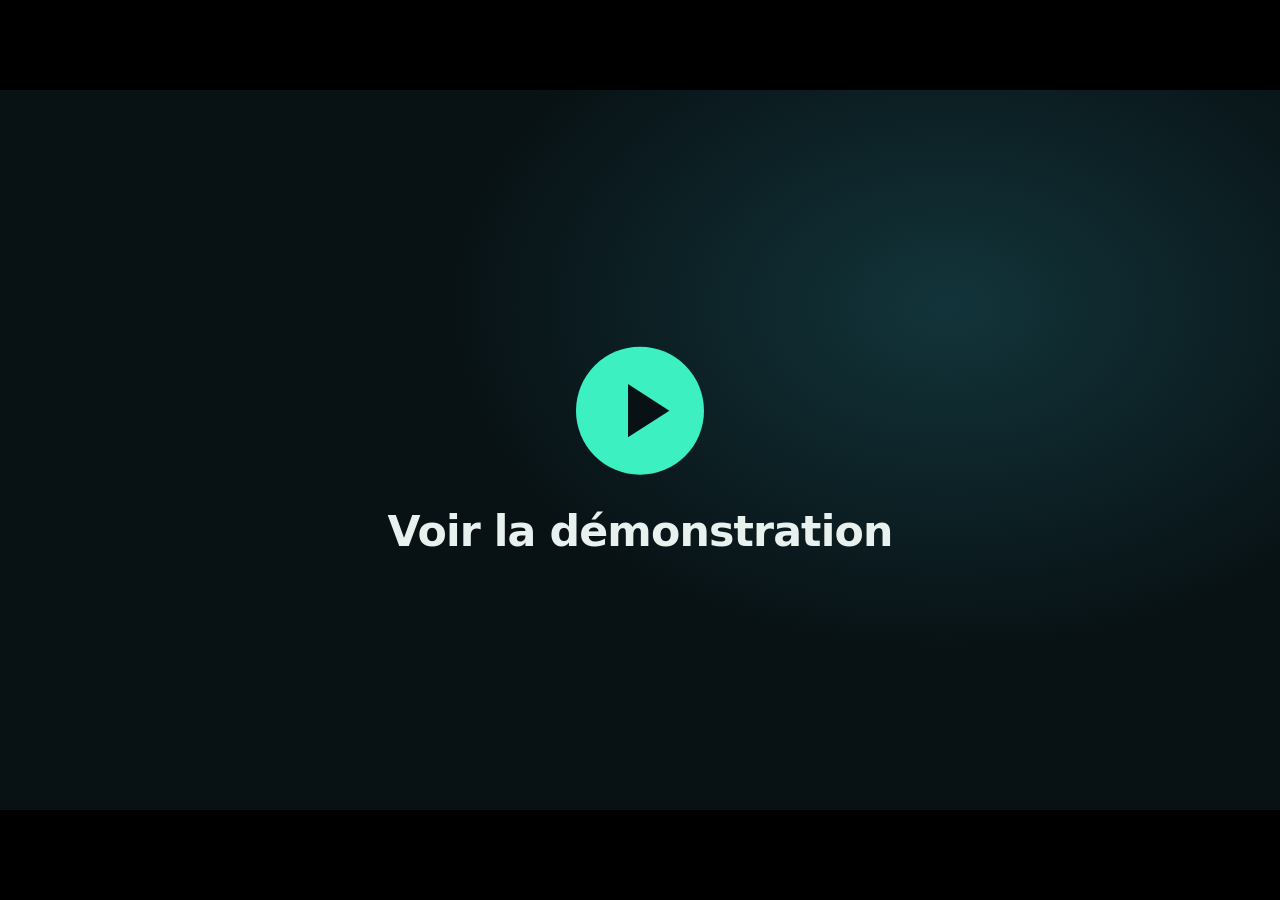
==== commit 1b5696c1: "Ouvrir le film sur un bouton de lecture" ====
--- a/index.html
+++ b/index.html
@@ -22,9 +22,12 @@
   /* Une lueur qui bat avec la musique, derrière tout le reste. */
   #halo { position: absolute; inset: 0; background: radial-gradient(1100px 760px at 74% 30%, #12343A 0%, rgba(8, 17, 20, 0) 70%); }
   #avancee { position: absolute; left: 0; bottom: 0; height: 6px; width: 0; background: var(--vert); }
-  #lancer { position: absolute; inset: 0; z-index: 9; display: grid; place-items: center; background: rgba(8, 17, 20, 0.92); cursor: pointer; text-align: center; }
-  #lancer strong { display: block; font-size: 84px; font-weight: 600; letter-spacing: -0.02em; }
-  #lancer span { color: var(--sourdine); }
+  /* L'ouverture : un bouton de lecture, rien d'autre. Le clic lance l'image et le son ensemble. */
+  #lancer { position: absolute; inset: 0; z-index: 9; display: flex; flex-direction: column; align-items: center; justify-content: center; gap: 44px;
+    border: 0; background: none; color: var(--encre); font: 600 64px var(--texte); letter-spacing: -0.02em; cursor: pointer; }
+  #lancer[hidden] { display: none; }
+  #lancer svg { width: 200px; height: 200px; }
+  #lancer:focus-visible { outline: 6px solid var(--vert); outline-offset: -30px; }
 
   .scene { position: absolute; inset: 0; padding: 120px 150px; display: none; flex-direction: column; justify-content: center; }
   .ambre { color: var(--ambre); }
@@ -196,7 +199,10 @@
   </section>
 
   <div id="avancee"></div>
-  <div id="lancer"><div><strong>AllergyLab en 52 secondes</strong><span>Cliquez pour lancer, avec le son. Espace : pause. R : rejouer.</span></div></div>
+  <button type="button" id="lancer">
+    <svg viewBox="0 0 100 100" aria-hidden="true"><circle cx="50" cy="50" r="48" fill="#3DF0C2"/><path d="M41 30v40l31-20z" fill="#081114"/></svg>
+    Voir la démonstration
+  </button>
 </div>
 
 <script>
@@ -321,12 +327,19 @@
     requestAnimationFrame(tic);
   }
 
+  // Lance la musique à l'instant où en est le film.
+  function jouerMusique() {
+    if (instant >= total) return;
+    musique.currentTime = instant;
+    musique.play().catch(() => { /* sans le fichier son, le film se joue quand même, en silence */ });
+  }
+
+  // Le clic sur le bouton d'ouverture est le geste que les navigateurs attendent pour autoriser le son.
   function demarrer(depuis) {
     instant = depuis;
     enLecture = true;
-    lancer.style.display = "none";
-    musique.currentTime = depuis;
-    musique.play().catch(() => { /* sans le fichier son, le film se joue quand même, en silence */ });
+    lancer.hidden = true;
+    jouerMusique();
   }
 
   function ajuster() {
@@ -337,18 +350,19 @@
   ajuster();
 
   lancer.addEventListener("click", () => demarrer(0));
+  // Une fois le film lancé : Espace met en pause ou reprend, R le rejoue depuis le début.
   document.addEventListener("keydown", (evenement) => {
+    if (!lancer.hidden) return; // tant que le bouton est là, Entrée et Espace l'activent d'eux-mêmes
     if (evenement.key === " ") {
       evenement.preventDefault();
-      if (lancer.style.display !== "none") return demarrer(0);
       enLecture = !enLecture;
-      if (enLecture) musique.play().catch(() => {}); else musique.pause();
+      if (enLecture) jouerMusique(); else musique.pause();
     }
     if (evenement.key.toLowerCase() === "r") demarrer(0);
   });
 
-  window.film = { rendre, total };
-  if (exporte) { lancer.style.display = "none"; rendre(0); } else { rendre(0); requestAnimationFrame(tic); }
+  window.film = { rendre, total, sonEnCours: () => !musique.paused && musique.currentTime > 0 };
+  if (exporte) { lancer.hidden = true; rendre(0); } else { rendre(0); requestAnimationFrame(tic); }
 })();
 </script>
 </body>
